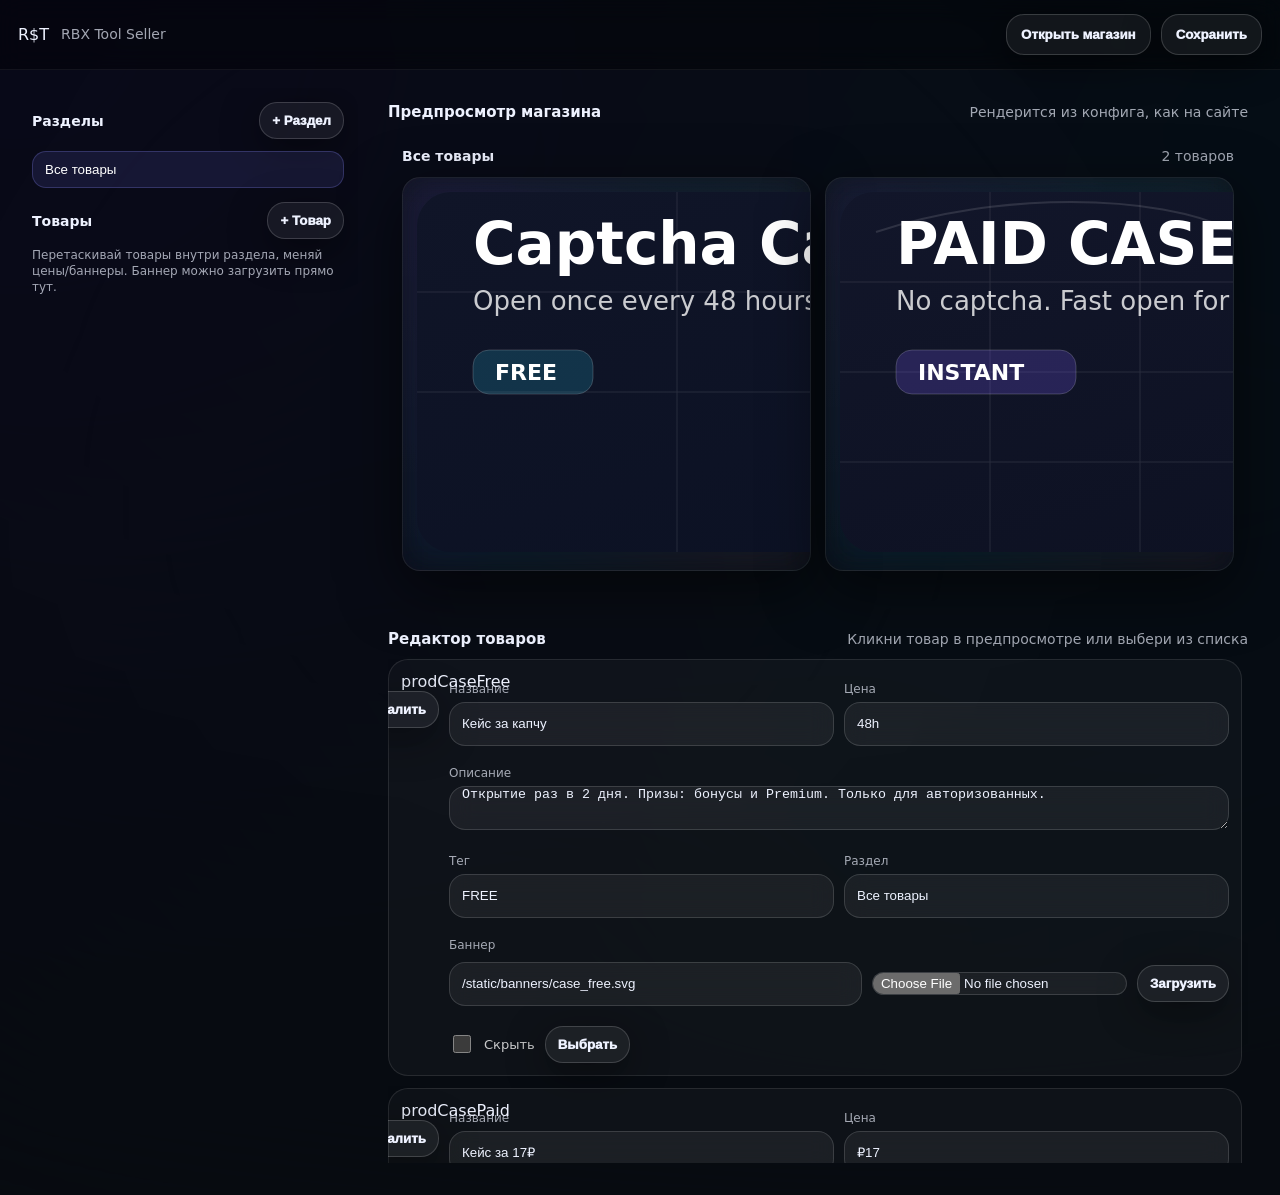
==== templates/shop_builder.html @ c17a2890 "feat: cases UI + paid case + modal + images" ====
<!doctype html>
<html lang="ru">
<head>
  <meta charset="utf-8"/>
  <meta name="viewport" content="width=device-width, initial-scale=1"/>
  <title>RBX Tool Seller — Конструктор магазина</title>
  <link rel="stylesheet" href="/static/styles.css">
</head>
<body class="shopBuilderPage">
  <div class="topBar">
    <div class="brand">
      <div class="logo">R$T</div>
      <div class="muted">RBX Tool Seller</div>
    </div>
    <div class="topActions" style="margin-left:auto; display:flex; gap:10px; align-items:center">
      <button class="btn" id="btnBuilderToShop" type="button">Открыть магазин</button>
      <button class="btn pri" id="btnShopSave" type="button">Сохранить</button>
    </div>
  </div>

  <div class="builderLayout">
    <aside class="builderSide glass">
      <div class="builderSideHead">
        <div class="h">Разделы</div>
        <button class="btn mini" id="btnCatAdd" type="button">+ Раздел</button>
      </div>
      <div id="catList" class="catList"></div>

      <div class="builderSideHead" style="margin-top:14px;">
        <div class="h">Товары</div>
        <button class="btn mini" id="btnShopAdd" type="button">+ Товар</button>
      </div>
      <div class="muted" style="font-size:12px; line-height:1.35; margin-top:8px;">
        Перетаскивай товары внутри раздела, меняй цены/баннеры. Баннер можно загрузить прямо тут.
      </div>
    </aside>

    <main class="builderMain">
      <div class="builderPreview glass">
        <div class="builderPreviewHead">
          <div class="h">Предпросмотр магазина</div>
          <div class="muted">Рендерится из конфига, как на сайте</div>
        </div>
        <div id="shopSections" class="shopSections"></div>
      </div>

      <div class="builderEditor glass">
        <div class="builderPreviewHead">
          <div class="h">Редактор товаров</div>
          <div class="muted">Кликни товар в предпросмотре или выбери из списка</div>
        </div>
        <div id="shopBuilderList" class="shopBuilderList"></div>
      </div>
    </main>
  </div>

  <script src="/static/app.js"></script>
  <script>
    window.__SHOP_BUILDER_PAGE__ = true;
  </script>
</body>
</html>
---- static/styles.css ----
:root{
  --bg0:#02020a;
  --bg1:#030315;
  --bg2:#050726;
  --card1:rgba(10,12,28,.88);
  --card2:rgba(6,7,18,.88);
  --text:#eef0ff;
  --muted:#a8b1c2;
  --line:rgba(255,255,255,.10);
  --acc:#7c5cff;
  --acc2:#22c55e;
  --bad:#ff4d6d;
  --warn:#ffd166;
  --shadow: 0 26px 90px rgba(0,0,0,.65);
  --radius:18px;
  --mono: ui-monospace, SFMono-Regular, Menlo, Monaco, Consolas, "Liberation Mono", "Courier New", monospace;
  --sans: ui-sans-serif, system-ui, -apple-system, "Segoe UI", Roboto, Arial, "Noto Sans", "Helvetica Neue", sans-serif, "Segoe UI Emoji", "Apple Color Emoji", "Noto Color Emoji";
}

/* Theme overrides (pastex-like: deeper black + subtle neon) */
body.theme-night{
  --bg0:#000000;
  --bg1:#05050a;
  --bg2:#080814;
  --card1:rgba(10,10,18,.82);
  --card2:rgba(6,6,12,.82);
  --line:rgba(255,255,255,.08);
  --acc:#7c5cff;
  --acc2:#22d3ee;
  --shadow: 0 26px 110px rgba(0,0,0,.78);
}

body.theme-night{
  /* keep defaults from :root */
}

*{box-sizing:border-box}
html,body{height:100%}
body{
  margin:0;
  font-family:var(--sans);
  color:var(--text);
  background: linear-gradient(180deg,var(--bg0),var(--bg2));
  overflow-x:hidden;
}

#particles{
  position:fixed; inset:0;
  z-index:0;
  pointer-events:none;
  opacity:.9;
  display:block;
  width:100vw;
  height:100vh;
}

.veil{
  position:fixed; inset:0;
  z-index:1;
  pointer-events:none;
  background:
    radial-gradient(1000px 600px at 20% 15%, rgba(124,92,255,.18), transparent 60%),
    radial-gradient(900px 520px at 80% 20%, rgba(34,211,238,.10), transparent 62%),
    radial-gradient(900px 600px at 60% 86%, rgba(16,185,129,.08), transparent 70%),
    linear-gradient(180deg, rgba(0,0,0,.35), rgba(0,0,0,.86));
  filter: blur(10px);
  animation: aurora 10s ease-in-out infinite alternate;
}


/* Theme overrides */
body.theme-night{
  --bg0:#050507;
  --bg1:#050507;
  --bg2:#06060b;
  --card1:rgba(14,14,20,.72);
  --card2:rgba(10,10,16,.72);
  --line:rgba(255,255,255,.12);
  --shadow: 0 18px 60px rgba(0,0,0,.32);
}
body.theme-night{
  /* keep defaults */
}


/* pastex-like veil: darker, less colorful */
body.theme-night .veil{
  /* keep pastex vibe but avoid "затмение" on other tabs */
  opacity:.26;
  filter: blur(5px);
  background:
    radial-gradient(900px 560px at 22% 18%, rgba(124,92,255,.11), transparent 66%),
    radial-gradient(820px 520px at 78% 20%, rgba(34,211,238,.08), transparent 68%),
    radial-gradient(700px 520px at 55% 88%, rgba(124,92,255,.06), transparent 72%),
    linear-gradient(180deg, rgba(0,0,0,.25), rgba(0,0,0,.55));
}

/* =========================
   REDESIGN: pastex-inspired
   ========================= */

/* True black base */
body.theme-night{ background:#000; }

/* Subtle noise + glows (keeps content readable on all tabs) */
body.theme-night::before,
body.theme-night::after{
  content:"";
  position:fixed;
  inset:-40px;
  pointer-events:none;
  z-index:0;
}

/* Glow layer */
body.theme-night::before{
  background:
    radial-gradient(900px 560px at 18% 10%, rgba(124,92,255,.22), transparent 60%),
    radial-gradient(820px 520px at 82% 18%, rgba(34,211,238,.14), transparent 64%),
    radial-gradient(900px 640px at 55% 88%, rgba(124,92,255,.10), transparent 70%),
    radial-gradient(1200px 900px at 50% 50%, rgba(0,0,0,.65), rgba(0,0,0,.92));
  filter: blur(14px);
  opacity:.85;
}

/* Noise + vignette */
body.theme-night::after{
  background:
    radial-gradient(closest-side at 50% 50%, rgba(255,255,255,.06), transparent 72%),
    radial-gradient(900px 700px at 50% 50%, rgba(0,0,0,.0), rgba(0,0,0,.78));
  opacity:.25;
  mix-blend-mode: overlay;
}

/* Veil should NOT darken content too much */
body.theme-night .veil{
  opacity:.14;
  filter: blur(4px);
  background:
    radial-gradient(900px 560px at 22% 18%, rgba(124,92,255,.10), transparent 66%),
    radial-gradient(820px 520px at 78% 20%, rgba(34,211,238,.08), transparent 68%),
    linear-gradient(180deg, rgba(0,0,0,.10), rgba(0,0,0,.38));
}

/* Ensure app content is always above background layers */
.wrap, .top{ position:relative; z-index:3; }

/* Cards: brighter glass, pastex-like rim */
.card{
  background: linear-gradient(180deg, rgba(20,22,34,.55), rgba(10,12,18,.55));
  border: 1px solid rgba(255,255,255,.10);
  box-shadow: 0 14px 55px rgba(0,0,0,.45);
}
body.theme-night .card{
  background: linear-gradient(180deg, rgba(18,18,28,.58), rgba(8,8,12,.56));
  border: 1px solid rgba(255,255,255,.12);
  box-shadow: 0 18px 70px rgba(0,0,0,.55);
}

/* Buttons: closer to pastex */
.btn{
  border: 1px solid rgba(255,255,255,.12);
  background: rgba(18,18,28,.45);
}
.btn.primary{
  background: linear-gradient(90deg, rgba(124,92,255,.95), rgba(34,211,238,.78));
  border-color: rgba(255,255,255,.22);
}
.btn.primary:hover{ filter: brightness(1.07); }
.btn:hover{ filter: brightness(1.05); }

/* Pane background to avoid "eclipse" feel in Shop/Profile */
.pane{
  position:relative;
}
.pane::before{
  content:"";
  position:absolute;
  inset:-10px;
  border-radius: 22px;
  background: linear-gradient(180deg, rgba(0,0,0,.10), rgba(0,0,0,.22));
  pointer-events:none;
}

/* Profile redesign layout */
.profileLayout{
  display:grid;
  grid-template-columns: 360px 1fr;
  gap:14px;
  align-items:start;
}
@media (max-width: 980px){
  .profileLayout{ grid-template-columns: 1fr; }
}

.profileSide .card,
.profileMain .card{ margin-top:12px; }
.profileSide .card:first-child,
.profileMain .card:first-child{ margin-top:0; }

.pHero{
  display:flex;
  align-items:center;
  gap:14px;
}
.pAvatar{
  width:56px;
  height:56px;
  border-radius: 16px;
  display:flex;
  align-items:center;
  justify-content:center;
  background: linear-gradient(180deg, rgba(124,92,255,.22), rgba(34,211,238,.10));
  border:1px solid rgba(255,255,255,.14);
  font-weight:900;
}
.pName{ font-size:18px; font-weight:900; }
.pSub{ color:var(--muted); font-size:12px; }

.quickGrid{
  display:grid;
  grid-template-columns: repeat(2, 1fr);
  gap:10px;
  margin-top:12px;
}
@media (max-width: 520px){
  .quickGrid{ grid-template-columns: 1fr; }
}

.quickStat{
  padding:12px;
  border-radius: 16px;
  border:1px solid rgba(255,255,255,.10);
  background: rgba(0,0,0,.22);
}
.quickStat .k{ color:var(--muted); font-size:12px; }
.quickStat .v{ font-size:20px; font-weight:1000; margin-top:6px; }

.panelTitleRow{ display:flex; align-items:center; gap:10px; }
.panelTitleRow h3{ margin:0; }

@keyframes aurora{
  from{transform: translate3d(-1.6%, -1%, 0) rotate(-.6deg)}
  to{transform: translate3d(1.6%, 1%, 0) rotate(.6deg)}
}

.top{
  position:sticky; top:0;
  z-index:5;
  display:grid;
  grid-template-columns: 1fr auto 1fr;
  align-items:center;
  gap:14px;
  padding:14px 14px;
  background: rgba(2,2,10,.65);
  border-bottom:1px solid var(--line);
  backdrop-filter: blur(18px);
}

body.theme-night .top{
  background: rgba(0,0,0,.62);
}

.brand{display:flex; align-items:center; gap:12px}
.btxt .name{font-weight:1000; letter-spacing:1.2px; font-size:20px}
.btxt .tag{font-size:12px; color:var(--muted)}

.logo{
  position:relative;
  display:flex;
  align-items:flex-end;
  gap:2px;
  user-select:none;
  transform-origin:center;
}
.logo .l{
  font-weight:1000;
  font-size:26px;
  line-height:1;
  letter-spacing:.5px;
  background: linear-gradient(90deg, rgba(124,92,255,1), rgba(34,211,238,1), rgba(16,185,129,1));
  -webkit-background-clip:text;
  background-clip:text;
  color:transparent;
  text-shadow: 0 0 18px rgba(124,92,255,.35);
  display:inline-block;
  transform-origin:center;
}
.logo .lol{
  position:absolute;
  right:-18px; top:-18px;
  font-size:16px;
  opacity:.0;
  transform: translateY(6px) scale(.7) rotate(-18deg);
  filter: drop-shadow(0 0 10px rgba(255,255,255,.25));
  animation: lolPop 2.6s ease-in-out infinite;
}
@keyframes lolPop{
  0%, 70% {opacity:0; transform: translateY(8px) scale(.7) rotate(-18deg)}
  78% {opacity:1; transform: translateY(0) scale(1) rotate(12deg)}
  86% {opacity:1; transform: translateY(1px) scale(.95) rotate(-8deg)}
  100% {opacity:0; transform: translateY(8px) scale(.7) rotate(-18deg)}
}
/* MAX funny: each letter goes crazy */
.logo .l1,.name .l1{animation: boing 1.05s infinite cubic-bezier(.2,.9,.2,1)}
.logo .l2,.name .l2{animation: wobble 1.25s infinite ease-in-out}
.logo .l3,.name .l3{animation: spinny 1.65s infinite ease-in-out}
@keyframes boing{
  0%,100%{transform: translateY(0) rotate(0)}
  45%{transform: translateY(-6px) rotate(-6deg) scale(1.05)}
  60%{transform: translateY(2px) rotate(3deg) scale(.98)}
}
@keyframes wobble{
  0%,100%{transform: rotate(0) skewX(0deg)}
  25%{transform: rotate(8deg) skewX(6deg)}
  50%{transform: rotate(-10deg) skewX(-8deg)}
  75%{transform: rotate(5deg) skewX(4deg)}
}
@keyframes spinny{
  0%{transform: rotate(0) translateY(0)}
  35%{transform: rotate(0) translateY(-4px) scale(1.02)}
  70%{transform: rotate(360deg) translateY(0) scale(1)}
  100%{transform: rotate(360deg)}
}

.nav{display:flex; gap:8px; align-items:center}
.navbtn{
  border:1px solid rgba(255,255,255,.12);
  background: rgba(255,255,255,.045);
  color:var(--text);
  border-radius:16px;
  padding:9px 10px;
  cursor:pointer;
  display:flex;
  align-items:center;
  gap:8px;
  font-weight:950;
  transition:.18s transform,.18s background,.18s border, .18s box-shadow;
  white-space:nowrap;
}
.navbtn b{ font-weight:950; letter-spacing:.2px }
.navIco{ margin-right: 6px; }
.navbtn span{font-size:16px}
.navbtn:hover{transform: translateY(-1px); background: rgba(255,255,255,.07); box-shadow: 0 18px 60px rgba(0,0,0,.35)}
.navbtn.active{
  background: rgba(124,92,255,.16);
  border-color: rgba(124,92,255,.38);
  box-shadow: 0 0 0 1px rgba(124,92,255,.18) inset, 0 22px 70px rgba(124,92,255,.12);
}

.wrap{max-width:1200px; margin:0 auto; padding:16px; position:relative; z-index:3}
.pane{display:none}
.pane.active{display:block}

/* Tab transitions: fade out current, then fade in next (no slide) */
.pane.in{ display:block; animation: fadeIn .18s ease both; }
.pane.out{ display:block; animation: fadeOut .18s ease both; }
@keyframes fadeIn{from{opacity:0}to{opacity:1}}
@keyframes fadeOut{from{opacity:1}to{opacity:0}}

.grid{
  display:grid;
  grid-template-columns: 1fr 1.25fr;
  gap:14px;
}
.grid1{
  display:grid;
  grid-template-columns: 1fr;
  gap:14px;
}

.card{
  background: linear-gradient(180deg, var(--card1), var(--card2));
  border:1px solid rgba(255,255,255,.10);
  border-radius: var(--radius);
  padding:16px;
  box-shadow: var(--shadow);
}
.card h2{margin:0 0 10px 0}
.card h3{margin:10px 0}

.muted{color:var(--muted); font-size:14px; line-height:1.45}
.divider{height:1px; background:rgba(255,255,255,.08); margin:14px 0}

.lbl{display:block; font-size:12px; color:var(--muted); margin:10px 0 6px}
.input{
  width:100%;
  border-radius:16px;
  border:1px solid rgba(255,255,255,.12);
  background: rgba(255,255,255,.03);
  color:var(--text);
  padding:12px 12px;
  outline:none;
  transition:.15s border,.15s background,.15s transform;
}

/* Custom-looking dropdowns (dark) */
select.input{
  appearance:none;
  -webkit-appearance:none;
  background-image:
    linear-gradient(45deg, transparent 50%, rgba(255,255,255,.7) 50%),
    linear-gradient(135deg, rgba(255,255,255,.7) 50%, transparent 50%);
  background-position: calc(100% - 18px) calc(50% - 2px), calc(100% - 12px) calc(50% - 2px);
  background-size: 6px 6px, 6px 6px;
  background-repeat:no-repeat;
  padding-right:34px;
}
select.input option{ background:#0b0d13; color:#e8ecff; }
.input:focus{
  border-color: rgba(34,211,238,.55);
  background: rgba(255,255,255,.05);
  transform: translateY(-1px);
}
.mono{font-family:var(--mono)}

.row{display:flex; gap:12px; align-items:center; margin-top:10px}
.row .input{flex:1}
.status{color:var(--muted); font-size:13px}
.status.ok{color:var(--acc2)}
.status.bad{color:var(--bad)}
.status.warn{color:var(--warn)}

.btn{
  border:1px solid rgba(255,255,255,.12);
  background:rgba(255,255,255,.045);
  color:var(--text);
  border-radius:16px;
  padding:12px 14px;
  cursor:pointer;
  font-weight:950;
  transition:.18s transform,.18s background,.18s border, .18s box-shadow;
  user-select:none;
  white-space:nowrap;
}
.btn:hover{transform: translateY(-1px); background:rgba(255,255,255,.07); box-shadow: 0 18px 60px rgba(0,0,0,.28)}
.btn.primary{
  background: linear-gradient(135deg, rgba(124,92,255,.98), rgba(34,211,238,.22));
  border-color: rgba(124,92,255,.38);
  box-shadow: 0 0 0 1px rgba(124,92,255,.18) inset, 0 24px 80px rgba(124,92,255,.12);
}
.btn.primary:hover{background: linear-gradient(135deg, rgba(124,92,255,1), rgba(34,211,238,.28))}
.btn.mini{padding:10px 12px; border-radius:14px; font-weight:950}
.btn:disabled{opacity:.55; cursor:not-allowed; transform:none; box-shadow:none}

.headrow{display:flex; justify-content:space-between; align-items:center; gap:12px}
.headtools{display:flex; gap:8px; align-items:center; flex-wrap:wrap}

.facts{display:grid; grid-template-columns:1fr; gap:8px}
.fact{
  display:flex;
  justify-content:space-between;
  gap:10px;
  padding:10px 12px;
  border-radius:16px;
  border:1px solid rgba(255,255,255,.08);
  background: rgba(0,0,0,.16);
}
.fact span{color:var(--muted)}
.fact a{color:rgba(34,211,238,1); text-decoration:none; font-weight:950}
.fact a:hover{text-decoration:underline}

.tip{margin-top:10px}
code{
  background: rgba(255,255,255,.06);
  border:1px solid rgba(255,255,255,.08);
  padding:2px 6px;
  border-radius:10px;
  font-family:var(--mono);
  font-size:12px;
}

.rawbox{
  border:1px solid rgba(255,255,255,.08);
  border-radius:16px;
  padding:10px 12px;
  background: rgba(0,0,0,.16);
}
.rawbox summary{cursor:pointer; font-weight:950}

/* Generator: small toggle + variable chips */
.miniToggle{
  display:inline-flex;
  align-items:center;
  gap:8px;
  padding:8px 10px;
  border-radius:14px;
  border:1px solid rgba(255,255,255,.10);
  background: rgba(255,255,255,.03);
  color: rgba(255,255,255,.86);
  font-weight:900;
  font-size:12px;
  user-select:none;
}
.miniToggle input{ width:16px; height:16px; }

.varsRow{
  display:flex;
  flex-wrap:wrap;
  gap:8px;
  margin-top:10px;
}
.varChip{
  display:inline-flex;
  align-items:center;
  gap:8px;
  padding:8px 12px;
  border-radius:999px;
  border:1px solid rgba(255,255,255,.10);
  background: rgba(255,255,255,.03);
  color: rgba(255,255,255,.90);
  font-weight:900;
  font-size:12px;
}
.varChip:hover{ background: rgba(255,255,255,.06); }
.raw{
  margin:10px 0 0 0;
  padding:10px;
  border-radius:14px;
  border:1px solid rgba(255,255,255,.08);
  background: rgba(0,0,0,.22);
  color:#d7dcff;
  overflow:auto;
  max-height: 260px;
  font-family:var(--mono);
  white-space:pre-wrap;
}

/* Mobile */
.bottomnav{
  position:fixed;
  left:12px; right:12px;
  bottom: calc(12px + env(safe-area-inset-bottom, 0px));
  z-index: 20;
  display:none;
  gap:6px;
  padding:8px;
  border-radius:22px;
  background: rgba(6,6,14,.74);
  border:1px solid rgba(255,255,255,.14);
  backdrop-filter: blur(20px);
  box-shadow: 0 26px 110px rgba(0,0,0,.70);
}
.bottomnav::before{
  content:"";
  position:absolute;
  inset:0;
  border-radius:22px;
  pointer-events:none;
  background: linear-gradient(180deg, rgba(255,255,255,.10), rgba(255,255,255,0) 40%, rgba(0,0,0,.20));
  opacity:.55;
}
.btab{
  position:relative;
  flex:1;
  border:none;
  background: transparent;
  color: rgba(255,255,255,.68);
  border-radius:18px;
  padding:10px 6px;
  display:flex;
  flex-direction:column;
  align-items:center;
  justify-content:center;
  gap:6px;
  font-weight: 900;
  cursor:pointer;
  transition: .18s background, .18s color, .18s transform, .18s box-shadow;
  -webkit-tap-highlight-color: transparent;
}
.btab span{font-size:20px; line-height:1}
.btab small{font-size:10.5px; letter-spacing:.35px; opacity:.88}
.btab.active{
  color: rgba(255,255,255,.96);
  background: linear-gradient(135deg, rgba(124,92,255,.22), rgba(34,211,238,.14));
  box-shadow: inset 0 0 0 1px rgba(255,255,255,.12), 0 10px 30px rgba(0,0,0,.35);
}
.btab:active{ transform: scale(.98); }


@media (max-width: 980px){
  .wrap{padding:14px 14px 90px 14px}
  .grid{grid-template-columns:1fr}
  .top{display:none}
  .nav{display:none}
  .bottomnav{display:flex}
  .row{flex-direction:column; align-items:stretch}
  .btn{width:100%}
  .headtools{width:100%}
  .headtools .btn{flex:1}
}
@media (max-width: 380px){
  .logo .l{font-size:24px}
}


.topspacer{height:1px}

.logo{
  position:relative;
  display:flex;
  align-items:center;
  user-select:none;
}
.logoWord{
  font-weight:1000;
  font-size:26px;
  letter-spacing:1.6px;
  color: rgba(255,255,255,.95);
  text-shadow:
    0 0 10px rgba(124,92,255,.26),
    0 0 22px rgba(34,211,238,.14),
    0 0 34px rgba(16,185,129,.08);
}

.btxt .name{display:none}

.emoji{
  position:absolute;
  left:50%;
  top:50%;
  transform: translate(-50%,-50%);
  font-size:16px;
  will-change: transform, opacity;
  filter: drop-shadow(0 0 12px rgba(255,255,255,.28));
  animation: burst 860ms ease-out forwards;
}
@keyframes burst{
  0%{opacity:0; transform: translate(-50%,-50%) scale(.7) rotate(0deg)}
  12%{opacity:1}
  100%{opacity:0; transform: translate(calc(-50% + var(--dx)), calc(-50% + var(--dy))) scale(1.05) rotate(var(--rot))}
}

.pbar{
  width:100%;
  height:10px;
  margin-top:10px;
  border-radius:999px;
  overflow:hidden;
  border:1px solid rgba(255,255,255,.10);
  background: rgba(255,255,255,.03);
  opacity:0;
  transform: translateY(-2px);
  transition:.2s opacity, .2s transform;
}
.pbar.active{opacity:1; transform: translateY(0)}
.pfill{
  height:100%;
  width:0%;
  border-radius:999px;
  background: linear-gradient(90deg, rgba(124,92,255,1), rgba(34,211,238,1), rgba(16,185,129,1));
  box-shadow: 0 0 16px rgba(124,92,255,.22);
  transition: width .22s ease;
}

.toasts{
  position:fixed;
  z-index: 9999;
  right:14px;
  top:72px;
  /* Must stay above modals on mobile (case modal + captcha toast bug) */
  z-index:9999;
  display:flex;
  flex-direction:column;
  gap:10px;
  max-width: min(360px, calc(100vw - 28px));
  pointer-events:none;
}
.toast{
  pointer-events:auto;
  position:relative;
  padding:12px 14px;
  border-radius:18px;
  border:1px solid rgba(255,255,255,.10);
  background: rgba(9,10,24,.78);
  backdrop-filter: blur(18px);
  box-shadow: 0 26px 80px rgba(0,0,0,.55);
  opacity:0;
  transform: translateY(-10px) scale(.98);
  transition: opacity .22s ease, transform .22s ease, border-color .22s ease;
  overflow:hidden;
}
.toast .x{ pointer-events:auto; }

/* Checkbox row (profile settings) */
.check{ display:flex; gap:10px; align-items:center; user-select:none; }
.check input{ width:18px; height:18px; accent-color: rgba(124,92,255,1); }
.check span{ font-size:13px; color: rgba(255,255,255,.78); }

/* Balance display */
.balWrap{ display:flex; flex-direction:column; align-items:flex-end; line-height:1.05; }
.balNum{ font-size:26px; font-weight:950; letter-spacing:.2px; }
.balHint{ font-size:11px; color: rgba(255,255,255,.60); margin-top:2px; }
.toast::before{
  content:"";
  position:absolute;
  inset:0;
  opacity:.14;
  background: radial-gradient(circle at 30% 10%, rgba(124,92,255,.70), transparent 55%),
              radial-gradient(circle at 90% 90%, rgba(34,211,238,.55), transparent 58%);
  pointer-events:none;
}
.toast::after{
  content:"";
  position:absolute;
  left:0; top:0; bottom:0;
  width:3px;
  background: rgba(255,255,255,.18);
  opacity:.85;
}
.toast.ok::after{ background: rgba(16,185,129,.85) }
.toast.bad::after{ background: rgba(255,77,109,.85) }
.toast.warn::after{ background: rgba(255,209,102,.85) }

.toast.show{opacity:1; transform: translateY(0) scale(1)}
.toast.hide{opacity:0; transform: translateY(-6px) scale(.99)}

.toast .tTop{
  position:relative;
  z-index:1;
  display:flex;
  gap:10px;
  align-items:flex-start;
}
.toast .tIcon{
  width:28px; height:28px;
  border-radius:10px;
  display:flex;
  align-items:center;
  justify-content:center;
  background: rgba(255,255,255,.06);
  border: 1px solid rgba(255,255,255,.10);
  box-shadow: 0 10px 28px rgba(0,0,0,.35);
  font-size: 16px;
  flex: 0 0 auto;
}
.toast .t1{font-weight:1000}
.toast .t2{color:var(--muted); font-size:13px; margin-top:2px; line-height:1.25}

.toast.ok{ border-color: rgba(34,211,238,.22); }
.toast.bad{ border-color: rgba(244,63,94,.22); }
.toast.warn{ border-color: rgba(245,158,11,.22); }

.chatlog{
  height: 320px;
  overflow:auto;
  border-radius:16px;
  border:1px solid rgba(255,255,255,.08);
  background: rgba(0,0,0,.18);
  padding:12px;
  display:flex;
  flex-direction:column;
  gap:10px;
}
.msg{
  max-width: 92%;
  padding:10px 12px;
  border-radius:16px;
  border:1px solid rgba(255,255,255,.08);
  background: rgba(255,255,255,.04);
}
.msg.me{margin-left:auto; border-color: rgba(34,211,238,.18); background: rgba(34,211,238,.06)}
.msg .who{font-size:12px; color:var(--muted); margin-bottom:4px}
.msg .txt{white-space:pre-wrap; line-height:1.35}

.chatrow{display:flex; gap:10px; align-items:center; margin-top:10px}
.chatrow .input{flex:1}

/* Switch */
.switch{position:relative; display:inline-block; width:46px; height:26px}
.switch input{display:none}
.slider{
  position:absolute; cursor:pointer;
  inset:0;
  background: rgba(255,255,255,.10);
  border:1px solid rgba(255,255,255,.12);
  border-radius:999px;
  transition:.2s background,.2s border;
}
.slider:before{
  content:"";
  position:absolute;
  height:20px; width:20px;
  left:3px; top:2px;
  background: rgba(255,255,255,.85);
  border-radius:999px;
  transition:.2s transform;
}
.switch input:checked + .slider{
  background: rgba(124,92,255,.18);
  border-color: rgba(124,92,255,.30);
}
.switch input:checked + .slider:before{transform: translateX(20px)}


/* Auth */
#authBox .row{align-items:flex-end}



/* Auth tabs */
.authTabs{
  display:flex;
  gap:10px;
  flex-wrap:wrap;
  margin: 6px 0 14px;
}
.pill{
  padding:10px 14px;
  border-radius:999px;
  border:1px solid rgba(255,255,255,.10);
  background: rgba(10,12,28,.55);
  color: rgba(255,255,255,.88);
  cursor:pointer;
  transition: transform .18s ease, box-shadow .18s ease, background .18s ease, border-color .18s ease;
}
.pill:hover{transform: translateY(-1px); box-shadow: 0 10px 30px rgba(0,0,0,.35)}
.pill.active{
  background: linear-gradient(90deg, rgba(124,92,255,.30), rgba(34,211,238,.18), rgba(16,185,129,.14));
  border-color: rgba(124,92,255,.35);
  box-shadow: 0 0 0 1px rgba(34,211,238,.12), 0 18px 50px rgba(0,0,0,.45);
}

/* Toast v2 (queued) */
.toasts{
  left: 50%;
  right: auto;
  top: 86px;
  transform: translateX(-50%);
  display:flex;
  flex-direction:column;
  gap:10px;
  pointer-events:none;
}
.toast{
  pointer-events:auto;
  position:relative;
  min-width: 280px;
  max-width: 560px;
  padding: 12px 14px;
  border-radius: 16px;
  border: 1px solid rgba(255,255,255,.10);
  background: rgba(10,12,28,.64);
  backdrop-filter: blur(18px);
  box-shadow:
    0 18px 60px rgba(0,0,0,.55),
    0 0 0 1px rgba(34,211,238,.08) inset;
  overflow:hidden;
  animation: toastIn .28s ease both;
}
.toast::before{
  content:"";
  position:absolute;
  inset:0;
  background: radial-gradient(800px 140px at 20% 0%, rgba(124,92,255,.22), transparent 55%),
              radial-gradient(700px 160px at 80% 0%, rgba(34,211,238,.16), transparent 58%),
              radial-gradient(700px 160px at 40% 120%, rgba(16,185,129,.12), transparent 60%);
  opacity:.95;
  pointer-events:none;
}
.toast > *{position:relative}
.toast .tTitle{font-weight:900; letter-spacing:.2px}
.toast .tMsg{opacity:.92; margin-top:4px; line-height:1.35}
@keyframes toastIn{
  from{opacity:0; transform: translateY(-10px) scale(.98)}
  to{opacity:1; transform: translateY(0) scale(1)}
}
.toast.out{animation: toastOut .22s ease both}
@keyframes toastOut{
  from{opacity:1; transform: translateY(0) scale(1)}
  to{opacity:0; transform: translateY(-8px) scale(.98)}
}


.name span{display:inline-block}


/* Toast progress */
.toast{position:relative}
.toast .tprog{height:3px; width:100%; background:rgba(255,255,255,.14); border-radius:999px; overflow:hidden; margin-top:10px}
.toast .tprog span{display:block; height:100%; width:0%; background:rgba(255,255,255,.92); transition:width 2.2s linear}


/* ===== UI polish v5.3 ===== */

/* Scrollbars (global) */
:root{
  --sb-thumb: rgba(124,92,255,.30);
  --sb-thumb2: rgba(34,211,238,.26);
  --sb-thumb-hover: rgba(124,92,255,.48);
}
*{ scrollbar-width: thin; scrollbar-color: var(--sb-thumb) transparent; }
::-webkit-scrollbar{ width:10px; height:10px; }
::-webkit-scrollbar-track{ background: transparent; }
::-webkit-scrollbar-thumb{
  border-radius: 999px;
  background: linear-gradient(180deg, var(--sb-thumb), var(--sb-thumb2));
  border: 2px solid rgba(0,0,0,.35);
}
::-webkit-scrollbar-thumb:hover{
  background: linear-gradient(180deg, var(--sb-thumb-hover), rgba(34,211,238,.38));
}

/* Toasts */
.toasts{ right:14px; top:76px; gap:12px; }
.toast{
  pointer-events:auto;
  padding: 12px 14px;
  border-radius: 18px;
  border: 1px solid rgba(255,255,255,.12);
  background: rgba(8,10,20,.82);
  box-shadow:
    0 18px 70px rgba(0,0,0,.55),
    0 0 0 1px rgba(124,92,255,.06) inset;
  backdrop-filter: blur(18px);
  display:flex;
  gap:10px;
  align-items:flex-start;
  animation: toastIn .24s ease;
}
.toast .x{ pointer-events:auto; }
.toast .ico{
  width:30px; height:30px;
  border-radius: 12px;
  display:flex; align-items:center; justify-content:center;
  background: rgba(255,255,255,.06);
  border: 1px solid rgba(255,255,255,.10);
  box-shadow: 0 0 18px rgba(124,92,255,.12);
  flex: 0 0 auto;
}
.toast .twrap{display:flex; flex-direction:column; gap:2px}
.toast .t1{font-weight:1000; letter-spacing:.2px}
.toast .t2{color:var(--muted); font-size:13px; line-height:1.25}
.toast.ok{ border-color: rgba(34,211,238,.22); }
.toast.ok .ico{ box-shadow: 0 0 18px rgba(16,185,129,.20); }
.toast.warn{ border-color: rgba(245,158,11,.22); }
.toast.warn .ico{ box-shadow: 0 0 18px rgba(251,191,36,.18); }
.toast.bad{ border-color: rgba(244,63,94,.22); }
.toast.bad .ico{ box-shadow: 0 0 18px rgba(251,113,133,.18); }

/* Logo dancing letters */
.logo{ position:relative; display:flex; gap:1px; align-items:center; user-select:none; }
.logoChar{
  display:inline-block;
  font-weight: 1000;
  font-size: 28px;
  letter-spacing: .8px;
  color: rgba(255,255,255,.95);
  text-shadow:
    0 0 10px rgba(124,92,255,.28),
    0 0 22px rgba(34,211,238,.14),
    0 0 34px rgba(16,185,129,.08);
}
.logoChar.c1{ animation: logoHop 1.25s ease-in-out infinite; }
.logoChar.c2{ animation: logoSway 1.65s ease-in-out infinite; }
.logoChar.c3{ animation: logoSpin 2.4s ease-in-out infinite; transform-origin: 50% 75%; }
@keyframes logoHop{
  0%,100%{ transform: translateY(0) rotate(-2deg) }
  35%{ transform: translateY(-4px) rotate(2deg) }
  60%{ transform: translateY(1px) rotate(-1deg) }
}
@keyframes logoSway{
  0%,100%{ transform: translateY(0) rotate(0deg) }
  25%{ transform: translateY(-2px) rotate(6deg) }
  55%{ transform: translateY(1px) rotate(-6deg) }
}
@keyframes logoSpin{
  0%,100%{ transform: rotate(0deg) translateY(0) }
  45%{ transform: rotate(10deg) translateY(-2px) }
  70%{ transform: rotate(-8deg) translateY(1px) }
}

/* Single star (only above logo) */
.logoStar{
  position:absolute;
  left:50%;
  top:0;
  transform: translate(-50%, -6px);
  font-size: 16px;
  filter: drop-shadow(0 0 14px rgba(255,255,255,.22));
  will-change: transform, opacity;
  animation: starUp 1200ms ease-out forwards;
}
@keyframes starUp{
  0%{ opacity:0; transform: translate(-50%,-6px) scale(.85) }
  12%{ opacity:1 }
  100%{ opacity:0; transform: translate(calc(-50% + var(--dx)), calc(-6px + var(--dy))) scale(1.05) }
}

/* Custom dropdown */
.native-hidden{
  position:absolute !important;
  left:-9999px !important;
  width:1px !important; height:1px !important;
  opacity:0 !important;
}
.cselect{ position:relative; width:100%; }
.cselect-btn{
  width:100%;
  display:flex;
  align-items:center;
  justify-content:space-between;
  gap:10px;
  padding: 10px 12px;
  border-radius: 14px;
  border: 1px solid rgba(255,255,255,.12);
  background: rgba(255,255,255,.04);
  color: rgba(255,255,255,.92);
  transition: .15s transform, .15s border, .15s background;
}
.cselect-btn:hover{
  background: rgba(255,255,255,.06);
  border-color: rgba(124,92,255,.24);
}
.cselect-btn:active{ transform: translateY(1px); }
.cselect-arrow{ opacity:.8; }
.cselect-list{
  position:absolute;
  z-index:25;
  left:0; right:0;
  margin-top:8px;
  border-radius: 16px;
  border: 1px solid rgba(255,255,255,.12);
  background: rgba(6,8,18,.88);
  backdrop-filter: blur(18px);
  box-shadow: 0 22px 70px rgba(0,0,0,.55);
  overflow:hidden;
  max-height: 280px;
  display:none;
}
.cselect.open .cselect-list{ display:block; }
.cselect-opt{
  padding: 10px 12px;
  cursor:pointer;
  color: rgba(255,255,255,.90);
  background: transparent;
  border-bottom: 1px solid rgba(255,255,255,.06);
  white-space: nowrap;
  overflow:hidden;
  text-overflow: ellipsis;
}
.cselect-opt:last-child{ border-bottom:none; }
.cselect-opt:hover{ background: rgba(124,92,255,.12); }
.cselect-opt.sel{ background: rgba(34,211,238,.10); }

/* Mobile fixes (AI + Profile) */
@media (max-width: 720px){
  #tab-profile .row{ flex-direction:column; align-items:stretch; }
  #tab-profile .row > div{ width:100% !important; }
  #tab-profile .btn{ width:100%; }
  #tab-ai .row{ flex-direction:column; align-items:stretch; }
  #tab-ai .btn{ width:100%; }
  .toasts{ right:12px; top:12px; }
}


/* Toast close */
.toast{ position:relative; }
.toast .x{
  position:absolute; right:10px; top:8px;
  width:28px; height:28px; border-radius:10px;
  border:1px solid rgba(255,255,255,.12);
  background:rgba(0,0,0,.22);
  color:rgba(255,255,255,.92);
  cursor:pointer;
  display:flex; align-items:center; justify-content:center;
  transition: transform .12s ease, background .12s ease, border-color .12s ease;
}
.toast .x:hover{ transform: scale(1.04); background:rgba(255,255,255,.05); border-color:rgba(255,255,255,.18); }
.toast .x:active{ transform: scale(.98); }


/* ===== Hotfix v5.3.12: Toast visibility + close button ===== */
.toasts{ pointer-events:none; }
.toast{ pointer-events:auto; }
.toast .x{ pointer-events:auto; }

.badge{
  padding: 6px 10px;
  border-radius: 999px;
  border: 1px solid rgba(255,255,255,.12);
  background: rgba(255,255,255,.06);
  color: rgba(255,255,255,.92);
  font-weight: 900;
  font-size: 12px;
  letter-spacing: .25px;
}

/* -------------------------
   Payments modal (scoped)
   (Do NOT affect case/prizes modals)
-------------------------- */
#payModal.modal{
  position: fixed;
  inset: 0;
  z-index: 999;
  display: none;
  align-items: center;
  justify-content: center;
  padding: 16px;
  opacity: 0;
  transition: opacity .18s ease;
}
#payModal.modal.open{display:flex;}
#payModal.modal.vis{opacity:1;}

#payModal .modal-back{
  position: absolute;
  inset: 0;
  background: rgba(0,0,0,.55);
  backdrop-filter: blur(8px);
}
#payModal .modal-card{
  transform: translateY(10px) scale(.98);
  transition: transform .18s ease;

  position: relative;
  width: min(560px, 100%);
  border-radius: 26px;
  border: 1px solid rgba(255,255,255,.12);
  background: rgba(14,14,18,.94);
  box-shadow: 0 18px 60px rgba(0,0,0,.55);
  padding: 14px;
}
.iconbtn{
  width: 40px;
  height: 40px;
  border-radius: 14px;
  border: 1px solid rgba(255,255,255,.12);
  background: rgba(255,255,255,.06);
  color: rgba(255,255,255,.92);
  font-size: 22px;
  cursor: pointer;
  display:flex;
  align-items:center;
  justify-content:center;
}
.iconbtn:hover{ background: rgba(255,255,255,.09); }
.iconbtn:active{ transform: scale(.98); }

.seg{
  display:flex;
  gap: 8px;
  margin-top: 10px;
  padding: 6px;
  border-radius: 18px;
  border: 1px solid rgba(255,255,255,.10);
  background: rgba(255,255,255,.04);
}
.segbtn{
  flex: 1;
  border: none;
  background: transparent;
  color: rgba(255,255,255,.78);
  padding: 10px 12px;
  border-radius: 14px;
  cursor: pointer;
  font-weight: 900;
}
.segbtn.active{
  background: rgba(124,92,255,.22);
  color: rgba(255,255,255,.95);
  box-shadow: 0 8px 30px rgba(124,92,255,.18);
}

.packGrid{
  display:grid;
  grid-template-columns: repeat(2, minmax(0,1fr));
  gap: 10px;
}
.packBtn{
  text-align:left;
  border-radius: 20px;
  border: 1px solid rgba(255,255,255,.12);
  background: rgba(255,255,255,.04);
  color: rgba(255,255,255,.92);
  padding: 12px 12px;
  cursor:pointer;
  transition: transform .12s ease, background .12s ease, border-color .12s ease;
}
.packBtn:hover{ transform: translateY(-1px); background: rgba(255,255,255,.06); }
.packBtn:active{ transform: translateY(0); }
.packBtn.sel{
  border-color: rgba(34,211,238,.35);
  background: rgba(34,211,238,.10);
}
.packBtn .p1{ font-weight: 1000; letter-spacing: .2px; }
.packBtn .p2{ margin-top: 4px; opacity: .78; font-size: 12px; }

@media (max-width: 720px){
  .modal{ padding: 12px; }
  .modal-card{ border-radius: 24px; }
}


/* ====== v5.4 UI refresh (black+purple minimal neon) ====== */
.topright{display:flex; justify-content:flex-end; align-items:center}
.topBalance{display:flex; gap:10px; align-items:center}
.topBalance .btn{padding:10px 14px}

.gridHome{display:grid; grid-template-columns: 1.25fr .75fr; gap:16px}
@media (max-width: 980px){ .gridHome{grid-template-columns:1fr} }

.hero h1{margin:0 0 8px 0; font-size:34px; letter-spacing:.4px}
.heroTop{display:flex; gap:14px; align-items:flex-start; justify-content:space-between}
.heroBadges{display:flex; gap:8px; flex-wrap:wrap; justify-content:flex-end}
.heroGrid{display:grid; grid-template-columns: repeat(2, minmax(0,1fr)); gap:10px; margin-top:14px}
@media (max-width: 720px){ .heroGrid{grid-template-columns:1fr} }
.heroItem{display:flex; gap:10px; align-items:flex-start; padding:12px; border:1px solid var(--line); border-radius:14px; background: linear-gradient(180deg, rgba(255,255,255,.04), rgba(255,255,255,.02));}
.heroItem .hIco{font-size:20px; filter: drop-shadow(0 10px 18px rgba(124,92,255,.25));}
.heroItem .hT{font-weight:800}
.heroCtas{display:flex; gap:10px; flex-wrap:wrap; margin-top:14px}

.toolTiles{display:grid; grid-template-columns: repeat(4, minmax(0,1fr)); gap:10px; margin-top:14px}
@media (max-width: 980px){ .toolTiles{grid-template-columns: repeat(2, minmax(0,1fr));} }
.tile{
  text-align:left;
  border:1px solid var(--line);
  border-radius:16px;
  padding:14px;
  background: linear-gradient(180deg, rgba(255,255,255,.04), rgba(255,255,255,.02));
  color:var(--text);
  cursor:pointer;
  transition: transform .18s ease, box-shadow .18s ease, border-color .18s ease;
}
.tile .tIco{font-size:20px}
.tile .tName{font-weight:900; margin-top:8px}
.tile .tSub{font-size:12px; margin-top:2px}
.tile.active{border-color: rgba(124,92,255,.55); box-shadow: 0 18px 50px rgba(124,92,255,.14);}
.tile.ghost{opacity:.55; cursor:not-allowed}
.tile:hover{transform: translateY(-2px)}

.gridShop{display:grid; grid-template-columns: 1fr; gap:16px}
.shopCtas{display:flex; gap:10px; flex-wrap:wrap; margin-top:10px}
.productGrid{display:grid; grid-template-columns: repeat(3, minmax(0,1fr)); gap:10px; margin-top:10px}
@media (max-width: 980px){ .productGrid{grid-template-columns:1fr} }
.productCard{
  position:relative;
  display:flex; gap:14px; align-items:center;
  border:1px solid rgba(255,255,255,.08);
  border-radius:18px;
  padding:14px;
  background: linear-gradient(180deg, rgba(255,255,255,.04), rgba(255,255,255,.015));
  box-shadow: 0 18px 60px rgba(0,0,0,.55);
  overflow:hidden;
}
.productCard::before{
  content:"";
  position:absolute; inset:-1px;
  border-radius:20px;
  background: radial-gradient(600px 220px at 10% 10%, rgba(124,92,255,.28), transparent 60%),
              radial-gradient(520px 240px at 90% 0%, rgba(34,211,238,.20), transparent 55%);
  opacity:.55;
  pointer-events:none;
}
.productCard > *{ position:relative; z-index:1; }

.productCard .pIcon{font-size:22px; width:38px; height:38px; display:grid; place-items:center;
  border-radius:12px; border:1px solid rgba(124,92,255,.35);
  background: radial-gradient(60% 60% at 30% 20%, rgba(124,92,255,.25), rgba(0,0,0,0));
}
.productCard .pName{font-weight:900}
.productCard.ghost{opacity:.55}

.caseViewport{
  position:relative;
  overflow:hidden;
  border-radius:18px;
  border:1px solid rgba(255,255,255,.12);
  background: linear-gradient(180deg, rgba(255,255,255,.04), rgba(0,0,0,.22));
  height:170px;
}
.caseMarker{
  position:absolute;
  left:50%;
  top:0;
  width:4px;
  height:100%;
  transform: translateX(-50%);
  background: linear-gradient(180deg, transparent, rgba(255,255,255,.95), rgba(124,92,255,.95), transparent);
  box-shadow: 0 0 26px rgba(124,92,255,.75);
  z-index:2;
}
.caseMarker::before,
.caseMarker::after{
  content:"";
  position:absolute;
  left:50%;
  transform: translateX(-50%);
  width:0; height:0;
  border-left:9px solid transparent;
  border-right:9px solid transparent;
  filter: drop-shadow(0 0 10px rgba(124,92,255,.7));
}
.caseMarker::before{ top:8px; border-bottom:12px solid rgba(124,92,255,.95); }
.caseMarker::after{ bottom:8px; border-top:12px solid rgba(124,92,255,.95); }
.caseReel{
  position:absolute;
  left:0; top:0;
  height:100%;
  display:flex;
  gap:12px;
  align-items:center;
  padding:14px;
  will-change: transform;
  transform: translateX(0);
}
.casePrize{
  width:170px;
  min-width:170px;
  height:170px;
  border-radius:18px;
  border:1px solid rgba(255,255,255,.12);
  background:
    radial-gradient(120% 120% at 30% 20%, rgba(124,92,255,.16), rgba(0,0,0,0) 55%),
    linear-gradient(180deg, rgba(255,255,255,.06), rgba(255,255,255,.02));
  display:flex;
  align-items:center;
  justify-content:center;
  font-weight:900;
  letter-spacing:.2px;
  position:relative;
  overflow:hidden;
  flex:0 0 auto;
}
.casePrize.prem{border-color: rgba(124,92,255,.45)}
.casePrize.small{min-width:140px}

.prizeList{display:grid; gap:8px; max-height:60vh; overflow:auto; padding-right:4px}
.prizeRow{
  display:flex; gap:10px; align-items:center;
  padding:10px;
  border:1px solid var(--line);
  border-radius:14px;
  background: linear-gradient(180deg, rgba(255,255,255,.04), rgba(255,255,255,.02));
}
.prizeRow .prIco{width:34px; height:34px; border-radius:12px; display:grid; place-items:center;
  border:1px solid rgba(124,92,255,.35);
  background: radial-gradient(60% 60% at 30% 20%, rgba(124,92,255,.22), rgba(0,0,0,0));
}
.prizeRow .prT{font-weight:900}
.prizeRow .prW{margin-left:auto; font-size:12px; color:var(--muted)}

/* Mobile: prize list should be scrollable and not absurdly tall */
@media (max-width: 520px){
  .prizeList{max-height:48vh}
  .prizeRow{padding:10px}
  .prizeRow .prIco{width:40px; height:40px; border-radius:14px}
  .prizeRow .prT{font-size:13px}
  .prizeRow .prW{font-size:11px}
}

/* While case is spinning: prevent closing */
.modal.locked .iconbtn{pointer-events:none; opacity:.5}
.modal.locked .modal-back{pointer-events:none}

/* Tilt / 3D hover  */
.tilt{
  position: relative;
  transform-style: preserve-3d;
  perspective: 620px;
  will-change: transform;
  transition: transform 280ms ease;
  transform: translateY(0px) rotateX(var(--rx,0deg)) rotateY(var(--ry,0deg));
}

.tilt::after{
  content:"";
  position:absolute;
  inset:0;
  border-radius:inherit;
  pointer-events:none;
  background: radial-gradient(320px 320px at var(--mx,50%) var(--my,20%), rgba(124,92,255,.14), transparent 62%);
  opacity:0;
  transition: opacity .18s ease;
}

.ico[data-ico="bell"]{
  -webkit-mask-image: url("data:image/svg+xml;utf8,<svg xmlns='http://www.w3.org/2000/svg' viewBox='0 0 24 24'><path fill='black' d='M12 22a2.5 2.5 0 0 0 2.45-2h-4.9A2.5 2.5 0 0 0 12 22zm8-6V11a8 8 0 0 0-6-7.75V2a2 2 0 1 0-4 0v1.25A8 8 0 0 0 4 11v5l-2 2v1h22v-1l-2-2z'/></svg>");
          mask-image: url("data:image/svg+xml;utf8,<svg xmlns='http://www.w3.org/2000/svg' viewBox='0 0 24 24'><path fill='black' d='M12 22a2.5 2.5 0 0 0 2.45-2h-4.9A2.5 2.5 0 0 0 12 22zm8-6V11a8 8 0 0 0-6-7.75V2a2 2 0 1 0-4 0v1.25A8 8 0 0 0 4 11v5l-2 2v1h22v-1l-2-2z'/></svg>");
}
.ico[data-ico="shield"]{
  -webkit-mask-image: url("data:image/svg+xml;utf8,<svg xmlns='http://www.w3.org/2000/svg' viewBox='0 0 24 24'><path fill='black' d='M12 2l8 4v7c0 5-3.4 9.4-8 11-4.6-1.6-8-6-8-11V6l8-4zm0 3.1L6 7.1V13c0 3.8 2.3 7.2 6 8.7 3.7-1.5 6-4.9 6-8.7V7.1l-6-2z'/></svg>");
          mask-image: url("data:image/svg+xml;utf8,<svg xmlns='http://www.w3.org/2000/svg' viewBox='0 0 24 24'><path fill='black' d='M12 2l8 4v7c0 5-3.4 9.4-8 11-4.6-1.6-8-6-8-11V6l8-4zm0 3.1L6 7.1V13c0 3.8 2.3 7.2 6 8.7 3.7-1.5 6-4.9 6-8.7V7.1l-6-2z'/></svg>");
}

.tilt:hover::after{opacity:1}
.tilt:hover{
  transform: translateY(-2px) rotateX(var(--rx,0deg)) rotateY(var(--ry,0deg));
}


.navbtn.tilt{position:relative}
.btn.tilt{position:relative}
.tile.tilt{position:relative}
.productCard.tilt{position:relative}

.productCard.tilt::after{
  background: radial-gradient(220px 220px at var(--mx,50%) var(--my,20%), rgba(124,92,255,.12), transparent 62%);
}
.productCard.tilt:hover{ transform: translateY(-1px) rotateX(var(--rx,0deg)) rotateY(var(--ry,0deg)); }
.hero.tilt{position:relative}
.packBtn.tilt{position:relative}

/* Make panes behave inside tools section */
.toolPane .grid, .toolPane .grid1 { margin-top: 16px; }

/* Mobile nav spacing */



/* =========================
   
   ========================= */
:root{
  --bg0:#050611;
  --bg1:#070818;
  --bg2:#0a0c22;
  --a1:#6b76ff;
  --a2:#39c5ff;
  --stroke: rgba(155, 172, 255, .18);
  --stroke2: rgba(155, 172, 255, .28);
  --glass: rgba(10, 12, 20, .58);
  --glass2: rgba(10, 12, 20, .42);
  --shadow: 0 18px 60px rgba(0,0,0,.55);
  --shadow2: 0 14px 44px rgba(0,0,0,.46);
}

.card{
  background: linear-gradient(180deg, rgba(255,255,255,.035), rgba(255,255,255,.01)) , var(--glass);
  border: 1px solid var(--stroke);
  box-shadow: var(--shadow2);
}

.badge.cold{
  background: rgba(107,118,255,.14);
  border: 1px solid rgba(107,118,255,.28);
  color: rgba(220,230,255,.95);
}

.toolsLanding{padding-top:8px}
.gridTools{display:grid; gap:14px}
.toolsIntro p{margin-top:8px}

.toolsTopbar{
  display:flex;
  align-items:center;
  gap:12px;
  margin: 10px 0 14px;
  padding: 10px 12px;
  border: 1px solid var(--stroke);
  border-radius: 16px;
  background: linear-gradient(180deg, rgba(255,255,255,.03), rgba(255,255,255,.01)), rgba(9,10,18,.55);
  backdrop-filter: blur(10px);
  box-shadow: 0 10px 36px rgba(0,0,0,.45);
  position: sticky;
  top: 72px;
  z-index: 10;
}

.toolsTB{min-width:0}
.toolsT{font-weight:800; letter-spacing:.2px}
.toolsS{font-size:12px}

.toolGrid{
  display:grid;
  grid-template-columns: repeat(3, minmax(0, 1fr));
  gap: 12px;
}

@media (max-width: 960px){
  .toolGrid{grid-template-columns: repeat(2, minmax(0, 1fr));}
}
@media (max-width: 560px){
  .toolGrid{grid-template-columns: 1fr;}
  .toolsTopbar{top: 64px;}
}

.toolCard{
  text-align:left;
  border-radius: 18px;
  padding: 14px 14px 12px;
  border: 1px solid rgba(155, 172, 255, .16);
  background:
    radial-gradient(900px 380px at 20% 0%, rgba(107,118,255,.16), transparent 62%),
    radial-gradient(800px 360px at 90% 10%, rgba(57,197,255,.14), transparent 60%),
    linear-gradient(180deg, rgba(255,255,255,.04), rgba(255,255,255,.01));
  box-shadow: 0 14px 44px rgba(0,0,0,.55);
  transition: transform .18s ease, border-color .18s ease, filter .18s ease;
  position:relative;
  overflow:hidden;
}

.toolCard:before{
  content:"";
  position:absolute; inset:-1px;
  background: radial-gradient(700px 240px at var(--mx,50%) var(--my,50%), rgba(107,118,255,.18), transparent 55%);
  opacity:.0;
  transition: opacity .18s ease;
  pointer-events:none;
}
.toolCard:hover{border-color: rgba(155, 172, 255, .28); transform: translateY(-2px)}
.toolCard:hover:before{opacity:1}

.toolCard .tTop{display:flex; gap:12px; align-items:flex-start}
.toolCard .tIco{
  width:42px; height:42px;
  display:grid; place-items:center;
  border-radius: 14px;
  background: rgba(255,255,255,.04);
  border: 1px solid rgba(155,172,255,.18);
  box-shadow: 0 10px 24px rgba(0,0,0,.35);
  font-size: 20px;
}
.toolCard .tName{font-weight:800}
.toolCard .tSub{font-size:12px; margin-top:4px}
.toolCard .tFoot{display:flex; gap:8px; flex-wrap:wrap; margin-top:10px}

.pillTag{
  font-size: 11px;
  padding: 4px 8px;
  border-radius: 999px;
  border: 1px solid rgba(155,172,255,.18);
  background: rgba(10,12,20,.38);
  color: rgba(230,235,255,.86);
}

.toolCard.soon{
  filter: saturate(.9) brightness(.96);
}
.ribbon{
  position:absolute;
  top: 12px;
  right: -34px;
  transform: rotate(25deg);
  padding: 6px 44px;
  font-size: 11px;
  font-weight: 900;
  letter-spacing: .8px;
  background: rgba(107,118,255,.22);
  border: 1px solid rgba(107,118,255,.32);
  color: rgba(235,240,255,.95);
  box-shadow: 0 12px 32px rgba(0,0,0,.35);
}

.soonBox{
  position:relative;
  border-radius: 18px;
  border: 1px solid rgba(155,172,255,.16);
  background: rgba(10,12,20,.38);
  padding: 14px;
  overflow:hidden;
}
.soonGlow{
  position:absolute;
  inset:-1px;
  background: radial-gradient(700px 220px at 10% 0%, rgba(107,118,255,.22), transparent 60%),
              radial-gradient(600px 200px at 90% 30%, rgba(57,197,255,.18), transparent 58%);
  opacity:.75;
  pointer-events:none;
}
.soonTitle{font-weight:900; position:relative}



  .tilt * { transform: none !important; }
}




/* --- HOTFIX: keep background FX from blocking clicks --- */
#bgFX, .bgFX, #particles, .particles, .noise, .grain, .vignette, .fxLayer, .fx-layer,
canvas.fx, svg.fx {
  pointer-events: none !important;
}

/* Touch devices: disable tilt interaction (keep hover styles off) */
@media (hover: none) and (pointer: coarse) {
  .tilt { transform: none !important; }
}


/* --- Smooth tilt + hover --- */
.tilt{
  --rx: 0deg; --ry: 0deg; --mx: 50%; --my: 50%;
  transform: perspective(900px) rotateX(var(--rx)) rotateY(var(--ry));
  transform-style: preserve-3d;
  transition: transform 260ms ease, box-shadow 260ms ease, border-color 260ms ease;
  will-change: transform;
}

/* --- Minimal icon system (SVG masks) --- */
.ico{
  width: 18px;
  height: 18px;
  display: inline-block;
  flex: 0 0 auto;
  background: currentColor;
  mask-repeat: no-repeat;
  mask-position: center;
  mask-size: contain;
  -webkit-mask-repeat: no-repeat;
  -webkit-mask-position: center;
  -webkit-mask-size: contain;
}
.navIco{ width: 18px; height: 18px; margin-right: 8px; opacity: .95; }
.btn .ico{ margin-right: 8px; opacity: .95; }

/* icons */
.ico[data-ico="home"]{
  -webkit-mask-image: url("data:image/svg+xml;utf8,<svg xmlns='http://www.w3.org/2000/svg' viewBox='0 0 24 24'><path fill='black' d='M12 3l9 8h-3v10h-5v-6H11v6H6V11H3l9-8z'/></svg>");
          mask-image: url("data:image/svg+xml;utf8,<svg xmlns='http://www.w3.org/2000/svg' viewBox='0 0 24 24'><path fill='black' d='M12 3l9 8h-3v10h-5v-6H11v6H6V11H3l9-8z'/></svg>");
}
.ico[data-ico="box"]{
  -webkit-mask-image: url("data:image/svg+xml;utf8,<svg xmlns='http://www.w3.org/2000/svg' viewBox='0 0 24 24'><path fill='black' d='M21 7.5l-9 5-9-5 9-4.5 9 4.5zM3 9.5l9 5 9-5V19a2 2 0 0 1-1.2 1.83L12 24l-7.8-3.17A2 2 0 0 1 3 19V9.5z'/></svg>");
          mask-image: url("data:image/svg+xml;utf8,<svg xmlns='http://www.w3.org/2000/svg' viewBox='0 0 24 24'><path fill='black' d='M21 7.5l-9 5-9-5 9-4.5 9 4.5zM3 9.5l9 5 9-5V19a2 2 0 0 1-1.2 1.83L12 24l-7.8-3.17A2 2 0 0 1 3 19V9.5z'/></svg>");
}
.ico[data-ico="cart"]{
  -webkit-mask-image: url("data:image/svg+xml;utf8,<svg xmlns='http://www.w3.org/2000/svg' viewBox='0 0 24 24'><path fill='black' d='M7 18a2 2 0 1 0 0 4 2 2 0 0 0 0-4zm10 0a2 2 0 1 0 0 4 2 2 0 0 0 0-4zM6.2 6l.7 4H19l2-6H6.2zM6 2H2v2h2l3.6 11.6A2 2 0 0 0 9.5 17H19v-2H9.5l-.3-1H20a2 2 0 0 0 1.9-1.4L24 4H6.4L6 2z'/></svg>");
          mask-image: url("data:image/svg+xml;utf8,<svg xmlns='http://www.w3.org/2000/svg' viewBox='0 0 24 24'><path fill='black' d='M7 18a2 2 0 1 0 0 4 2 2 0 0 0 0-4zm10 0a2 2 0 1 0 0 4 2 2 0 0 0 0-4zM6.2 6l.7 4H19l2-6H6.2zM6 2H2v2h2l3.6 11.6A2 2 0 0 0 9.5 17H19v-2H9.5l-.3-1H20a2 2 0 0 0 1.9-1.4L24 4H6.4L6 2z'/></svg>");
}
.ico[data-ico="user"]{
  -webkit-mask-image: url("data:image/svg+xml;utf8,<svg xmlns='http://www.w3.org/2000/svg' viewBox='0 0 24 24'><path fill='black' d='M12 12a5 5 0 1 0-5-5 5 5 0 0 0 5 5zm0 2c-5 0-9 2.2-9 5v3h18v-3c0-2.8-4-5-9-5z'/></svg>");
          mask-image: url("data:image/svg+xml;utf8,<svg xmlns='http://www.w3.org/2000/svg' viewBox='0 0 24 24'><path fill='black' d='M12 12a5 5 0 1 0-5-5 5 5 0 0 0 5 5zm0 2c-5 0-9 2.2-9 5v3h18v-3c0-2.8-4-5-9-5z'/></svg>");
}
.ico[data-ico="target"]{
  -webkit-mask-image: url("data:image/svg+xml;utf8,<svg xmlns='http://www.w3.org/2000/svg' viewBox='0 0 24 24'><path fill='black' d='M12 2a10 10 0 1 0 10 10A10 10 0 0 0 12 2zm0 18a8 8 0 1 1 8-8 8 8 0 0 1-8 8zm0-14a6 6 0 1 0 6 6 6 6 0 0 0-6-6zm0 10a4 4 0 1 1 4-4 4 4 0 0 1-4 4zm0-6a2 2 0 1 0 2 2 2 2 0 0 0-2-2z'/></svg>");
          mask-image: url("data:image/svg+xml;utf8,<svg xmlns='http://www.w3.org/2000/svg' viewBox='0 0 24 24'><path fill='black' d='M12 2a10 10 0 1 0 10 10A10 10 0 0 0 12 2zm0 18a8 8 0 1 1 8-8 8 8 0 0 1-8 8zm0-14a6 6 0 1 0 6 6 6 6 0 0 0-6-6zm0 10a4 4 0 1 1 4-4 4 4 0 0 1-4 4zm0-6a2 2 0 1 0 2 2 2 2 0 0 0-2-2z'/></svg>");
}

.ico[data-ico="card"]{
  -webkit-mask-image: url("data:image/svg+xml;utf8,<svg xmlns='http://www.w3.org/2000/svg' viewBox='0 0 24 24'><path fill='black' d='M3 6a3 3 0 0 1 3-3h12a3 3 0 0 1 3 3v12a3 3 0 0 1-3 3H6a3 3 0 0 1-3-3V6zm2 0v2h14V6a1 1 0 0 0-1-1H6a1 1 0 0 0-1 1zm14 5H5v7a1 1 0 0 0 1 1h12a1 1 0 0 0 1-1v-7z'/></svg>");
          mask-image: url("data:image/svg+xml;utf8,<svg xmlns='http://www.w3.org/2000/svg' viewBox='0 0 24 24'><path fill='black' d='M3 6a3 3 0 0 1 3-3h12a3 3 0 0 1 3 3v12a3 3 0 0 1-3 3H6a3 3 0 0 1-3-3V6zm2 0v2h14V6a1 1 0 0 0-1-1H6a1 1 0 0 0-1 1zm14 5H5v7a1 1 0 0 0 1 1h12a1 1 0 0 0 1-1v-7z'/></svg>");
}

.ico[data-ico="crown"]{
  -webkit-mask-image: url("data:image/svg+xml;utf8,<svg xmlns='http://www.w3.org/2000/svg' viewBox='0 0 24 24'><path fill='black' d='M5 16l-2-9 6 5 3-7 3 7 6-5-2 9H5zm0 2h14v2H5v-2z'/></svg>");
          mask-image: url("data:image/svg+xml;utf8,<svg xmlns='http://www.w3.org/2000/svg' viewBox='0 0 24 24'><path fill='black' d='M5 16l-2-9 6 5 3-7 3 7 6-5-2 9H5zm0 2h14v2H5v-2z'/></svg>");
}

.ico[data-ico="wallet"]{
  -webkit-mask-image: url("data:image/svg+xml;utf8,<svg xmlns='http://www.w3.org/2000/svg' viewBox='0 0 24 24'><path fill='black' d='M3 7a3 3 0 0 1 3-3h13a2 2 0 0 1 2 2v2H6a1 1 0 0 0 0 2h16v8a2 2 0 0 1-2 2H6a3 3 0 0 1-3-3V7zm17 6h-4a2 2 0 0 0 0 4h4v-4z'/></svg>");
          mask-image: url("data:image/svg+xml;utf8,<svg xmlns='http://www.w3.org/2000/svg' viewBox='0 0 24 24'><path fill='black' d='M3 7a3 3 0 0 1 3-3h13a2 2 0 0 1 2 2v2H6a1 1 0 0 0 0 2h16v8a2 2 0 0 1-2 2H6a3 3 0 0 1-3-3V7zm17 6h-4a2 2 0 0 0 0 4h4v-4z'/></svg>");
}

.ico[data-ico="receipt"]{
  -webkit-mask-image: url("data:image/svg+xml;utf8,<svg xmlns='http://www.w3.org/2000/svg' viewBox='0 0 24 24'><path fill='black' d='M6 2h12v20l-2-1-2 1-2-1-2 1-2-1-2 1V2zm3 5v2h6V7H9zm0 4v2h6v-2H9z'/></svg>");
          mask-image: url("data:image/svg+xml;utf8,<svg xmlns='http://www.w3.org/2000/svg' viewBox='0 0 24 24'><path fill='black' d='M6 2h12v20l-2-1-2 1-2-1-2 1-2-1-2 1V2zm3 5v2h6V7H9zm0 4v2h6v-2H9z'/></svg>");
}

.ico[data-ico="folder"]{
  -webkit-mask-image: url("data:image/svg+xml;utf8,<svg xmlns='http://www.w3.org/2000/svg' viewBox='0 0 24 24'><path fill='black' d='M10 4l2 2h10a2 2 0 0 1 2 2v10a4 4 0 0 1-4 4H4a4 4 0 0 1-4-4V6a2 2 0 0 1 2-2h8z'/></svg>");
          mask-image: url("data:image/svg+xml;utf8,<svg xmlns='http://www.w3.org/2000/svg' viewBox='0 0 24 24'><path fill='black' d='M10 4l2 2h10a2 2 0 0 1 2 2v10a4 4 0 0 1-4 4H4a4 4 0 0 1-4-4V6a2 2 0 0 1 2-2h8z'/></svg>");
}
.tilt:hover{
  transition: transform 120ms ease, box-shadow 160ms ease, border-color 160ms ease;
}

/* --- Product cards (shop) --- */
.productGrid{
  display:grid;
  grid-template-columns: repeat(2, minmax(0,1fr));
  gap: 14px;
  margin-top: 14px;
}
@media (max-width: 980px){
  .productGrid{ grid-template-columns: 1fr; }
}

.productCard{
  position:relative;
  display:flex; gap:14px; align-items:center;
  border:1px solid rgba(255,255,255,.08);
  border-radius:18px;
  padding:14px;
  background: linear-gradient(180deg, rgba(255,255,255,.04), rgba(255,255,255,.015));
  box-shadow: 0 18px 60px rgba(0,0,0,.55);
  overflow:hidden;
}
.productCard::before{
  content:"";
  position:absolute;
  inset:-2px;
  border-radius:20px;
  background:
    radial-gradient(620px 240px at 10% 10%, rgba(124,92,255,.22), transparent 60%),
    radial-gradient(560px 260px at 90% 0%, rgba(34,211,238,.16), transparent 55%);
  opacity:.55;
  pointer-events:none;
}
.productCard::after{
  content:"";
  position:absolute;
  inset:-2px;
  border-radius:20px;
  /* cursor light: keep it subtle to avoid "flicker" */
  /* smaller, calmer cursor light (less "мерцание" with 3D tilt) */
  background: radial-gradient(240px 140px at var(--mx) var(--my), rgba(120,140,255,.10), transparent 64%);
  opacity: 0;
  transition: opacity 160ms ease;
  pointer-events:none;
}
.productCard:hover::after{ opacity: .42; }
.productCard > *{ position:relative; z-index:1; }

.productTop{
  display:flex;
  align-items:center;
  gap:10px;
}
.productIco{
  width: 42px; height:42px;
  border-radius: 12px;
  display:flex; align-items:center; justify-content:center;
  background: rgba(255,255,255,.06);
  border:1px solid rgba(255,255,255,.10);
  box-shadow: inset 0 0 0 1px rgba(0,0,0,.25);
  font-size: 20px;
}
.productName{ font-weight: 800; font-size: 16px; }
.productDesc{ opacity:.78; font-size: 12.5px; margin-top: 6px; line-height: 1.35; }

.productActions{
  display:flex;
  gap:10px;
  margin-top: 12px;
  flex-wrap: wrap;
}
.productActions .btn{
  flex: 1;
  min-width: 160px;
}

/* Make case box blend into product card */
#caseBox{
  display:block !important;
  margin-top: 0 !important;
}
.caseReelCard{
  border: 1px solid rgba(255,255,255,.10);
  background: rgba(0,0,0,.22);
  border-radius: 14px;
  padding: 12px;
}

.modal.vis .modal-card{ transform: translateY(0) scale(1); }

.shopCaseWrap{ margin-top:14px; }
#caseBox{ margin-top:0; }


/* Shop search & sort */
.shopControls{
  display:flex;
  gap:10px;
  align-items:center;
  margin-top:10px;
  margin-bottom:8px;
}
.shopSearch{ flex:1; min-width:220px; }
.shopSort{ width:260px; }
@media (max-width: 720px){
  .shopControls{ flex-direction:column; align-items:stretch; }
  .shopSort{ width:100%; }
}

/* Product cards: glass + subtle bevel (stable) */
.productCard{
  position:relative;
  display:flex; gap:14px; align-items:center;
  border:1px solid rgba(255,255,255,.08);
  border-radius:18px;
  padding:14px;
  background: linear-gradient(180deg, rgba(255,255,255,.04), rgba(255,255,255,.015));
  box-shadow: 0 18px 60px rgba(0,0,0,.55);
  overflow:hidden;
}
.productCard::before{
  content:"";
  position:absolute; inset:-1px;
  border-radius:20px;
  background: radial-gradient(600px 220px at 10% 10%, rgba(124,92,255,.28), transparent 60%),
              radial-gradient(520px 240px at 90% 0%, rgba(34,211,238,.20), transparent 55%);
  opacity:.55;
  pointer-events:none;
}
.productCard > *{ position:relative; z-index:1; }

.productCard::before{
  content:"";
  position:absolute;
  inset:-2px;
  background: radial-gradient(40% 60% at var(--mx,50%) var(--my,50%), rgba(255,255,255,.10), rgba(255,255,255,0) 60%);
  opacity:0;
  transition: opacity .25s ease;
  pointer-events:none;
}
.productCard:hover{
  border-color: rgba(124,92,255,.45);
  box-shadow: 0 18px 60px rgba(0,0,0,.45);
}
.productCard:hover::before{ opacity:1; }

/* Case prize images (uniform size, transparent-friendly) */
.casePrize .caseInner{
  width:100%;
  height:100%;
  display:flex;
  flex-direction:column;
  align-items:center;
  justify-content:center;
  gap:10px;
  padding:10px;
  text-align:center;
}
.casePrize .caseIcon{
  width:92px;
  height:92px;
  display:grid;
  place-items:center;
  font-size:44px;
}
.casePrize .caseImg{
  width:92px;
  height:92px;
  object-fit:contain;
  display:block;
  background: transparent;
  filter: saturate(1.05) contrast(1.05);
}
.casePrize .caseLbl{
  font-size:12px;
  font-weight:900;
  line-height:1.12;
  color: rgba(255,255,255,.92);
  white-space:normal;
}
.casePrize.win{
  border-color: rgba(255,255,255,.55);
  box-shadow: 0 0 0 2px rgba(124,92,255,.55), 0 18px 60px rgba(124,92,255,.22);
}

/* Prize list icons */
.prizeRow .prImg{width:34px; height:34px; border-radius:12px; object-fit:contain; border:1px solid rgba(255,255,255,.10); background: transparent}



/* === CASE STEP1.1: modal + bigger reel + nicer buttons === */
.caseModalCard{ max-width: 980px; width:min(980px, 96vw); }
.caseViewport.big{ height: 280px; border-radius: 22px; }
.caseMarker.big{ width: 6px; box-shadow: 0 0 34px rgba(124,92,255,.85); }
.caseReel.big{ padding: 18px; gap: 14px; }

.caseReel.big .casePrize{
  width: 230px;
  min-width: 230px;
  height: 230px;
  border-radius: 22px;
}
.caseReel.big .casePrize .caseIcon{ width: 140px; height: 140px; font-size: 64px; }
.caseReel.big .casePrize .caseImg{ width: 170px; height: 170px; }
.caseReel.big .casePrize .caseLbl{ font-size: 14px; }

@media (max-width: 720px){
  .caseViewport.big{ height: 230px; }
  .caseReel.big .casePrize{ width: 185px; min-width:185px; height:185px; }
  .caseReel.big .casePrize .caseImg{ width: 140px; height: 140px; }
}

.prizeRow .prImg{ width: 60px; height: 60px; border-radius: 16px; }

/* Case entry buttons (only for cases) */
.caseBtn{
  width:100%;
  justify-content:center;
  padding: 14px 16px;
  font-size: 15px;
  border-radius: 16px;
  border: 1px solid rgba(124,92,255,.55);
  background:
    radial-gradient(60% 80% at 30% 20%, rgba(124,92,255,.35), rgba(0,0,0,0) 60%),
    linear-gradient(180deg, rgba(124,92,255,.22), rgba(255,255,255,.03));
  box-shadow: 0 16px 50px rgba(124,92,255,.16);
}
.caseBtnAlt{
  width:100%;
  justify-content:center;
  padding: 14px 16px;
  font-size: 15px;
  border-radius: 16px;
  border: 1px solid rgba(255,255,255,.14);
  background: linear-gradient(180deg, rgba(255,255,255,.06), rgba(255,255,255,.02));
}
.caseBtn:hover, .caseBtnAlt:hover{ transform: translateY(-1px); }

.caseAction{ border-radius: 16px; }
.caseActionPrimary{
  border-radius: 16px;
  background:
    radial-gradient(70% 90% at 30% 20%, rgba(124,92,255,.38), rgba(0,0,0,0) 60%),
    linear-gradient(180deg, rgba(124,92,255,.30), rgba(255,255,255,.04));
  border: 1px solid rgba(124,92,255,.55);
}



/* === FULL REDESIGN THEME (pastex-like) === */
:root{
  --bg0:#070811;
  --bg1:#090a18;
  --bg2:#0c0f24;
  --glass: rgba(255,255,255,.06);
  --glass2: rgba(255,255,255,.09);
  --border: rgba(255,255,255,.12);
  --border2: rgba(255,255,255,.18);

  --accentA:#8b5cf6;   /* purple */
  --accentB:#22d3ee;   /* cyan */
  --accentC:#fb7185;   /* pink */
  --text:#eef2ff;
  --muted: rgba(238,242,255,.68);

  --shadow: 0 18px 60px rgba(0,0,0,.55);
  --shadow2: 0 10px 30px rgba(0,0,0,.40);

  --rCard: 22px;
  --rBtn: 18px;
}

/* Background */
body{
  color: var(--text);
  background:
    radial-gradient(1200px 700px at 10% 10%, rgba(139,92,246,.22), transparent 55%),
    radial-gradient(900px 600px at 85% 25%, rgba(34,211,238,.18), transparent 50%),
    radial-gradient(900px 700px at 60% 95%, rgba(251,113,133,.12), transparent 55%),
    linear-gradient(180deg, var(--bg0), var(--bg2));
}

body::before{
  content:"";
  position:fixed;
  inset:0;
  pointer-events:none;
  background:
    linear-gradient(transparent, rgba(0,0,0,.18)),
    repeating-linear-gradient(90deg, rgba(255,255,255,.035) 0 1px, transparent 1px 120px),
    repeating-linear-gradient(0deg, rgba(255,255,255,.02) 0 1px, transparent 1px 120px);
  opacity:.14;
  mix-blend-mode: overlay;
}

body::after{
  content:"";
  position:fixed;
  inset:-60px;
  pointer-events:none;
  background:
    radial-gradient(circle at 30% 30%, rgba(139,92,246,.22), transparent 45%),
    radial-gradient(circle at 70% 40%, rgba(34,211,238,.16), transparent 48%),
    radial-gradient(circle at 60% 80%, rgba(251,113,133,.14), transparent 52%);
  filter: blur(40px);
  opacity:.45;
}

/* Cards */
.card, .productCard, .modal, .panel, .box{
  background: linear-gradient(180deg, rgba(255,255,255,.12), rgba(255,255,255,.06));
  border:1px solid var(--border);
  border-radius: var(--rCard);
  box-shadow: 0 10px 26px rgba(0,0,0,.32);
  backdrop-filter: blur(14px) saturate(140%);
  -webkit-backdrop-filter: blur(14px) saturate(140%);
}

.card:hover, .productCard:hover{
  border-color: rgba(255,255,255,.22);
  box-shadow: var(--shadow);
}

/* Headings / text */
h1,h2,h3{ letter-spacing: .2px; }
.muted{ color: var(--muted) !important; }

/* Buttons */
.btn, .navbtn, .btab{
  border-radius: var(--rBtn) !important;
  border:1px solid rgba(255,255,255,.16) !important;
  background:
    radial-gradient(120% 140% at 20% 0%, rgba(255,255,255,.18), rgba(255,255,255,.07) 55%, rgba(255,255,255,.05)),
    linear-gradient(180deg, rgba(12,14,30,.35), rgba(12,14,30,.15));
  color: var(--text) !important;
  box-shadow: 0 10px 26px rgba(0,0,0,.35);
}

.btn:hover, .navbtn:hover, .btab:hover{
  border-color: rgba(255,255,255,.28) !important;
  transform: translateY(-1px);
}

.btn.primary, .btnPrimary{
  border:1px solid rgba(255,255,255,.18) !important;
  background:
    linear-gradient(90deg, rgba(139,92,246,.9), rgba(34,211,238,.75)),
    radial-gradient(120% 160% at 20% 0%, rgba(255,255,255,.22), transparent 55%);
  box-shadow: 0 14px 40px rgba(139,92,246,.22), 0 12px 34px rgba(34,211,238,.14);
}
.btn.primary:hover, .btnPrimary:hover{
  filter: brightness(1.06);
  box-shadow: 0 18px 55px rgba(139,92,246,.26), 0 16px 44px rgba(34,211,238,.18);
}

.btn.danger{
  background: linear-gradient(90deg, rgba(251,113,133,.85), rgba(244,63,94,.75));
}

.btn:disabled, .navbtn:disabled{
  opacity:.55;
  cursor:not-allowed;
  transform:none !important;
}

/* Inputs */
input, textarea, select, .selectBox{
  background: rgba(255,255,255,.06) !important;
  border:1px solid rgba(255,255,255,.14) !important;
  border-radius: 16px !important;
  color: var(--text) !important;
  backdrop-filter: blur(12px);
}
input:focus, textarea:focus, select:focus{
  outline:none;
  border-color: rgba(34,211,238,.35) !important;
  box-shadow: 0 0 0 4px rgba(34,211,238,.10);
}

/* Product grid */
.productGrid{ gap:14px !important; }
.productCard{
  position:relative;
  display:flex; gap:14px; align-items:center;
  border:1px solid rgba(255,255,255,.08);
  border-radius:18px;
  padding:14px;
  background: linear-gradient(180deg, rgba(255,255,255,.04), rgba(255,255,255,.015));
  box-shadow: 0 18px 60px rgba(0,0,0,.55);
  overflow:hidden;
}
.productCard::before{
  content:"";
  position:absolute; inset:-1px;
  border-radius:20px;
  background: radial-gradient(600px 220px at 10% 10%, rgba(124,92,255,.28), transparent 60%),
              radial-gradient(520px 240px at 90% 0%, rgba(34,211,238,.20), transparent 55%);
  opacity:.55;
  pointer-events:none;
}
.productCard > *{ position:relative; z-index:1; }

.productCard::before{
  content:"";
  position:absolute; inset:-2px;
  background: linear-gradient(120deg, rgba(139,92,246,.30), rgba(34,211,238,.18), rgba(251,113,133,.22));
  opacity:.35;
  filter: blur(22px);
  pointer-events:none;
}
.productCard .productName{
  font-weight: 750;
}
.productCard .productPrice{
  background: rgba(255,255,255,.06);
  border:1px solid rgba(255,255,255,.14);
  border-radius: 14px;
  padding: 8px 10px;
}

/* Top area */
.top, .header, .topbar{
  background: transparent !important;
}

/* Mobile bottom nav (keep, but style) */
.mnav{
  background: linear-gradient(180deg, rgba(12,14,30,.35), rgba(12,14,30,.75)) !important;
  border: 1px solid rgba(255,255,255,.14) !important;
  backdrop-filter: blur(18px) saturate(140%);
}

/* Profile redesign helpers */
.profileHero{
  display:flex;
  gap:14px;
  align-items:center;
}
.pAvatar{
  width:56px; height:56px;
  border-radius: 18px;
  background: linear-gradient(135deg, rgba(139,92,246,.85), rgba(34,211,238,.75));
  box-shadow: 0 14px 40px rgba(139,92,246,.18);
  display:flex; align-items:center; justify-content:center;
  font-weight:900;
}
.pMeta{ line-height:1.1; }
.pMeta .pName{ font-size: 18px; font-weight: 850; }
.pMeta .pSub{ font-size: 12px; color: var(--muted); margin-top: 4px; }

.pStatRow{
  display:grid;
  grid-template-columns: repeat(2, minmax(0, 1fr));
  gap:12px;
  margin-top: 14px;
}
.pStat{
  padding: 14px;
  border-radius: 18px;
  background: rgba(255,255,255,.05);
  border:1px solid rgba(255,255,255,.12);
}
.pStat .k{ font-size: 12px; color: var(--muted); }
.pStat .v{ font-size: 18px; font-weight: 850; margin-top: 4px; }

@media (max-width: 520px){
  .pStatRow{ grid-template-columns: 1fr; }
}


/* --- utilities --- */
.hidden{ display:none !important; }

/* --- pastex-like background (deeper black + glows) --- */
body.theme-night{
  background-color:#000;
  background-image:
    radial-gradient(1200px 650px at 20% 10%, rgba(124,92,255,.22), transparent 60%),
    radial-gradient(1100px 620px at 85% 20%, rgba(34,211,238,.16), transparent 62%),
    radial-gradient(900px 520px at 50% 95%, rgba(124,92,255,.10), transparent 65%),
    linear-gradient(180deg, rgba(0,0,0,1), rgba(0,0,0,1));
}
body.theme-night::before{
  /* disable grid look; keep subtle noise-like sheen */
  background: radial-gradient(800px 260px at 50% 0%, rgba(255,255,255,.05), transparent 65%);
  opacity:.22;
  mix-blend-mode: overlay;
}
body.theme-night::after{
  content:"";
  position:fixed; inset:0;
  pointer-events:none;
  background: radial-gradient(900px 700px at 50% 50%, transparent 35%, rgba(0,0,0,.75) 78%, rgba(0,0,0,.92) 100%);
  z-index:1;
}

/* particles canvas should stay behind UI */
#particles{ z-index:0; }
.app, main, header, .bottomNav{ position:relative; z-index:2; }

/* --- modals (cases + prizes) --- */
.modalBack{
  position:fixed; inset:0;
  /* Slightly lighter than before: avoids "затмение" effect */
  background: rgba(0,0,0,.52);
  backdrop-filter: blur(5px);
  z-index:1200;
}
.modal:not(#payModal):not(.modalFull){
  position:fixed;
  inset: auto; /* override any global/inherited inset */
  left:50%; top:50%;
  transform: translate(-50%,-50%) scale(.985);
  width:min(560px, calc(100vw - 24px));
  max-height: calc(100vh - 24px);
  overflow:hidden;
  border-radius:18px;
  border:1px solid rgba(255,255,255,.10);
  background: linear-gradient(180deg, rgba(12,12,18,.86), rgba(7,7,12,.78));
  box-shadow: 0 22px 110px rgba(0,0,0,.70);
  z-index:1201;
  display:none;
  opacity:0;
  transition: opacity .18s ease, transform .18s ease;
}
.modal:not(#payModal):not(.modalFull).open{ display:block; }
.modal:not(#payModal):not(.modalFull).vis{ opacity:1; transform: translate(-50%,-50%) scale(1); }
.modal:not(#payModal):not(.modalFull).open{ display:block; }
.modal:not(#payModal):not(.modalFull).vis{ opacity:1; transform: translate(-50%,-50%) scale(1); }
.modal:not(#payModal).glass{
  backdrop-filter: blur(14px);
}

/* Wider modals: inventory + admin should not be cramped */
#invModal{
  width: min(760px, calc(100vw - 24px));
}
#adminModal{
  width: min(1120px, calc(100vw - 24px));
}
#adminModal .caseStage{
  max-height: calc(88vh - 92px);
  overflow:auto;
}
.modalHeader{
  display:flex;
  justify-content:space-between;
  align-items:center;
  padding:14px 14px 10px 14px;
  border-bottom:1px solid rgba(255,255,255,.08);
}
.modalTitleRow{ display:flex; align-items:center; gap:10px; }
.modalTitle{ font-weight:800; letter-spacing:.2px; }
.iconBtn{
  position:relative;
  display:inline-flex;
  align-items:center;
  justify-content:center;
  width:36px; height:36px;
  border-radius:12px;
  border:1px solid rgba(255,255,255,.10);
  background: rgba(255,255,255,.04);
  color: var(--text);
}
.iconBtn:hover{ background: rgba(255,255,255,.07); }

.badge{
  font-size:12px;
  padding:6px 10px;
  border-radius:999px;
  border:1px solid rgba(255,255,255,.10);
  background: rgba(255,255,255,.04);
}

/* case reel */
.modalCase{ width:min(720px, calc(100vw - 24px)); }
.caseStage{ padding:14px; }
.caseReelWrap{
  position:relative;
  overflow:hidden;
  border-radius:16px;
  border:1px solid rgba(255,255,255,.10);
  background:
    radial-gradient(120% 120% at 30% 20%, rgba(124,92,255,.18), rgba(0,0,0,0) 55%),
    radial-gradient(120% 120% at 70% 30%, rgba(34,211,238,.12), rgba(0,0,0,0) 55%),
    linear-gradient(180deg, rgba(255,255,255,.05), rgba(0,0,0,.35));
  height: 260px;
}
.caseReel{
  height:100%;
  display:flex;
  align-items:center;
  gap:12px;
  padding:18px;
  will-change: transform;
}
/* marker inside case reel (scoped to modal so it doesn't affect other pages) */
.modalCase .caseMarker{
  position:absolute;
  left:50%;
  top:0;
  height:100%;
  width:4px;
  transform: translateX(-50%);
  background: linear-gradient(180deg, transparent, rgba(255,255,255,.95), rgba(124,92,255,.95), transparent);
  box-shadow: 0 0 26px rgba(124,92,255,.55);
  z-index:3;
}
.modalCase .caseMarker::before,
.modalCase .caseMarker::after{
  content:"";
  position:absolute;
  left:50%;
  transform: translateX(-50%);
  width:0; height:0;
  border-left:9px solid transparent;
  border-right:9px solid transparent;
  filter: drop-shadow(0 0 10px rgba(124,92,255,.7));
}
.modalCase .caseMarker::before{ top:10px; border-bottom:12px solid rgba(124,92,255,.95); }
.modalCase .caseMarker::after{ bottom:10px; border-top:12px solid rgba(124,92,255,.95); }
.caseResult{
  margin: 0 14px 10px 14px;
  padding: 12px 12px;
  border-radius: 14px;
  border:1px solid rgba(255,255,255,.10);
  background: rgba(255,255,255,.04);
}

.caseControls{ padding: 0 14px 14px 14px; }
.caseControlsBox{ margin-top:10px; }
.row{ display:flex; align-items:center; }
.gap{ gap:10px; }
.input{
  height:44px;
  border-radius:14px;
  border:1px solid rgba(255,255,255,.10);
  background: rgba(0,0,0,.32);
  color: var(--text);
  padding: 0 12px;
  min-width: 140px;
}
.hint{ margin-top:8px; opacity:.85; font-size:13px; }

/* prizes modal mobile-friendly */
.modalPrizes{ width:min(560px, calc(100vw - 24px)); }
.prizesList{
  padding: 12px 14px 16px 14px;
  overflow:auto;
  max-height: min(58vh, 520px);
}
@media (max-width: 520px){
  .prizesList{ max-height: 44vh; }
  .caseReelWrap{ height: 210px; }
}

/* =========================
   Pastex-inspired global background + UI polish
   ========================= */

/* True black base; keep gradients in overlay layers */
body.theme-night{ background:#000; }

/* Overlay: subtle grid + noise (very light) */
body.theme-night::before{
  content:"";
  position:fixed;
  inset:0;
  z-index:0;
  pointer-events:none;
  background:
    radial-gradient(1200px 700px at 18% 14%, rgba(124,92,255,.18), transparent 60%),
    radial-gradient(900px 650px at 82% 22%, rgba(34,211,238,.10), transparent 62%),
    radial-gradient(900px 700px at 62% 86%, rgba(124,92,255,.08), transparent 70%),
    linear-gradient(180deg, rgba(0,0,0,.30), rgba(0,0,0,.78));
}
body.theme-night::after{
  content:"";
  position:fixed;
  inset:0;
  z-index:0;
  pointer-events:none;
  opacity:.22;
  background-image:
    linear-gradient(to right, rgba(255,255,255,.04) 1px, transparent 1px),
    linear-gradient(to bottom, rgba(255,255,255,.03) 1px, transparent 1px);
  background-size: 80px 80px;
  mask-image: radial-gradient(90% 60% at 50% 30%, rgba(0,0,0,1), rgba(0,0,0,0));
}

/* Particles already z=0; keep content above */
.wrap, .top, .pane{ position:relative; z-index:2; }

/* Veil should never "eclipse" content */
body.theme-night .veil{
  opacity:.14;
  filter: blur(4px);
  background: linear-gradient(180deg, rgba(0,0,0,.18), rgba(0,0,0,.44));
  animation: none;
}

/* Pane container: add subtle surface so text is readable on all tabs */
.pane{
  padding: 18px;
}
.pane > .grid1,
.pane > .gridHome,
.pane > .toolsLanding,
.pane > .shopWrap{
  border-radius: 24px;
}

/* Cards: clearer glass, less muddy */
body.theme-night .card{
  background: linear-gradient(180deg, rgba(255,255,255,.06), rgba(255,255,255,.03));
  border: 1px solid rgba(255,255,255,.10);
  box-shadow: 0 22px 80px rgba(0,0,0,.55);
}

/* Buttons: closer to pastex vibe */
body.theme-night .btn{
  border: 1px solid rgba(255,255,255,.12);
  background: rgba(255,255,255,.06);
  box-shadow: 0 10px 40px rgba(0,0,0,.45);
}
body.theme-night .btn.primary{
  background: linear-gradient(90deg, rgba(124,92,255,.95), rgba(34,211,238,.92));
  border-color: rgba(255,255,255,.14);
  box-shadow: 0 14px 60px rgba(124,92,255,.28), 0 14px 60px rgba(34,211,238,.18);
}
body.theme-night .btn.primary:hover{ transform: translateY(-1px); }

/* Inputs */
body.theme-night .input{
  background: rgba(0,0,0,.30);
  border: 1px solid rgba(255,255,255,.10);
}

/* --- Profile redesign layout --- */
.profileLayout{
  display:grid;
  grid-template-columns: 380px 1fr;
  gap: 14px;
}
.profileSide .card, .profileMain .card{ margin-bottom: 12px; }

.pHeroNew{
  display:flex;
  gap: 12px;
  align-items:center;
}
.pAvatar{
  width:56px; height:56px;
  border-radius: 16px;
  display:flex; align-items:center; justify-content:center;
  background: linear-gradient(135deg, rgba(124,92,255,.35), rgba(34,211,238,.18));
  border: 1px solid rgba(255,255,255,.14);
  font-weight: 900;
}
.pName{ font-size: 18px; font-weight: 900; }
.pSub{ color: var(--muted); font-size: 12px; margin-top: 2px; }

.quickStats{
  display:grid;
  grid-template-columns: 1fr 1fr;
  gap: 10px;
  margin-top: 12px;
}
.qStat{
  padding: 12px;
  border-radius: 16px;
  border: 1px solid rgba(255,255,255,.10);
  background: rgba(255,255,255,.04);
}
.qStat .k{ font-size: 12px; color: var(--muted); }
.qStat .v{ font-size: 18px; font-weight: 950; margin-top: 4px; }

.profileActions{
  display:flex;
  gap: 10px;
  flex-wrap: wrap;
  margin-top: 10px;
}

@media (max-width: 980px){
  .profileLayout{ grid-template-columns: 1fr; }
}





/* === Pastex-like product cards === */
.productCard.pxtCard{
  display:flex;
  flex-direction:column;
  align-items:stretch;
  gap:0;
  padding:14px;
  border-radius:26px;
  background: linear-gradient(180deg, rgba(255,255,255,.035), rgba(255,255,255,.012));
  border:1px solid rgba(255,255,255,.10);
  box-shadow: 0 22px 70px rgba(0,0,0,.65);
}
.productCard.pxtCard::before{
  opacity:.9;
  background:
    radial-gradient(820px 300px at 10% 0%, rgba(124,92,255,.30), transparent 55%),
    radial-gradient(760px 300px at 90% 0%, rgba(34,211,238,.18), transparent 55%),
    radial-gradient(520px 300px at 50% 120%, rgba(255,255,255,.06), transparent 60%);
}
.productCard.pxtCard .prodMedia{
  position:relative;
  height:168px;
  border-radius:20px;
  overflow:hidden;
  border:1px solid rgba(255,255,255,.10);
  background: radial-gradient(120% 120% at 20% 10%, rgba(124,92,255,.22), rgba(0,0,0,0) 55%),
              radial-gradient(120% 120% at 90% 0%, rgba(34,211,238,.14), rgba(0,0,0,0) 55%),
              linear-gradient(180deg, rgba(255,255,255,.02), rgba(0,0,0,.35));
}

.productCard.pxtCard .prodMediaArt{
  position:absolute;
  inset:0;
  width:100%;
  height:100%;
  /* Fill the media area (prevents "banner looks narrower" effect). */
  object-fit: cover;
  opacity: .95;
  transform: none;
  filter: saturate(1.10) contrast(1.03);
  object-position: center;
}

/* SVG banners often have built-in padding; keep them contained to avoid cropping. */
.productCard.pxtCard .prodMediaArt[src$=".svg"]{
  object-fit: contain;
}
.productCard.pxtCard .prodMediaGlow{
  position:absolute; inset:-40%;
  background: radial-gradient(circle at 30% 30%, rgba(124,92,255,.25), transparent 45%),
              radial-gradient(circle at 70% 40%, rgba(34,211,238,.18), transparent 48%);
  filter: blur(20px);
  opacity:.9;
}
.productCard.pxtCard .prodMediaIcon{
  position:absolute; inset:0;
  display:grid; place-items:center;
  opacity:.92;
}
.productCard.pxtCard .prodMediaIcon .ico{
  width: 54px;
  height: 54px;
  opacity: .95;
  /* drop-shadow + 3D tilt can "мерцать" on some GPUs */
  filter: none;
}
.productCard.pxtCard .prodBody{
  padding:14px 4px 2px 4px;
  display:flex;
  flex-direction:column;
  gap:10px;
}
.productCard.pxtCard .prodHead{
  display:flex;
  align-items:center;
  gap:10px;
}
.productCard.pxtCard .prodTitle{
  font-size:18px;
  font-weight:900;
  letter-spacing:.2px;
}
.productCard.pxtCard .prodTag{
  margin-left:auto;
  padding:5px 10px;
  font-size:12px;
  font-weight:800;
  border-radius:999px;
  border:1px solid rgba(255,255,255,.12);
  background: radial-gradient(80% 80% at 30% 20%, rgba(124,92,255,.22), rgba(0,0,0,0));
  color: rgba(255,255,255,.92);
}
.productCard.pxtCard .prodDesc{
  color: rgba(255,255,255,.72);
  line-height:1.35;
  min-height:44px;
}
.productCard.pxtCard .prodFooter{
  margin-top:auto;
  display:flex;
  align-items:flex-end;
  justify-content:space-between;
  gap:12px;
  padding-top:6px;
}
.productCard.pxtCard .prodBtnRow{display:flex; gap:10px; align-items:center}
.productCard.pxtCard .prodBtnCol{display:flex; flex-direction:column; gap:10px}
.productCard.pxtCard .pxtBtn,
.productCard.pxtCard .pxtBtnGhost{
  height:44px;
  border-radius:14px;
  padding:0 18px;
  font-weight:900;
  letter-spacing:.2px;
}
.productCard.pxtCard .pxtBtn{
  background: linear-gradient(90deg, rgba(124,92,255,.95), rgba(34,211,238,.85));
  border:1px solid rgba(255,255,255,.14);
  box-shadow: 0 16px 45px rgba(0,0,0,.55);
}
.productCard.pxtCard .pxtBtn:hover{transform: translateY(-1px); filter: brightness(1.05)}
.productCard.pxtCard .pxtBtnGhost{
  background: linear-gradient(180deg, rgba(255,255,255,.06), rgba(255,255,255,.02));
  border:1px solid rgba(255,255,255,.12);
}
.productCard.pxtCard .btnIco{margin-right:8px}
.productCard.pxtCard .prodPrice{
  text-align:right;
  min-width:110px;
}
.productCard.pxtCard .prodPrice .priceHint{
  color: rgba(255,255,255,.55);
  font-size:12px;
}
.productCard.pxtCard .prodPrice .priceMain{
  font-weight:1000;
  font-size:24px;
  letter-spacing:.2px;
}
/* responsive */
@media (max-width: 980px){
  .productCard.pxtCard .prodFooter{flex-direction:column; align-items:stretch}
  .productCard.pxtCard .prodPrice{text-align:left}
  .productCard.pxtCard .prodBtnRow{justify-content:space-between}
}





/* (Event theme removed; Night v2 only) */

/* ===== Inventory redesign ===== */
#invList.prizeList{ display:flex; flex-direction:column; gap:10px; }
.invItem{
  display:flex; align-items:center; gap:12px;
  padding:12px 12px;
  border-radius:14px;
  background: rgba(255,255,255,.04);
  border:1px solid rgba(255,255,255,.08);
  backdrop-filter: blur(10px);
}
.invIconWrap{
  width:46px; height:46px; flex:0 0 46px;
  border-radius:12px;
  display:flex; align-items:center; justify-content:center;
  background: rgba(255,255,255,.03);
  border:1px solid rgba(255,255,255,.08);
  overflow:hidden;
}
.invIconWrap img{ width:36px; height:36px; object-fit:contain; }
.invInfo{ flex:1; min-width:0; }
.invTitle{ font-weight:700; letter-spacing:.2px; }
.invMeta{ opacity:.75; font-size:12px; margin-top:2px; }
.invActions{ display:flex; gap:10px; align-items:center; }
.invBtn{ padding:8px 12px; border-radius:999px; }
.invBtnDanger{
  width:34px; height:34px;
  display:inline-flex; align-items:center; justify-content:center;
  border-radius:999px;
  background: rgba(255,70,70,.08);
  border:1px solid rgba(255,70,70,.18);
}
.invBtnDanger:hover{ background: rgba(255,70,70,.12); }
.invBtn[disabled]{ opacity:.45; cursor:not-allowed; }


/* ===== Confirm modal ===== */
.confirmModal{ max-width:300px; }
.confirmBody{ padding:14px 14px 16px; }
.confirmText{ font-size:14px; opacity:.9; }
.confirmActions{ display:flex; gap:10px; justify-content:flex-end; margin-top:14px; }


/* Inventory modal scroll */
#invModal .prizeList{
  max-height: 52vh;
  overflow:auto;
  padding-right: 6px;
}
#invModal .prizeList::-webkit-scrollbar{ width:10px; }
#invModal .prizeList::-webkit-scrollbar-thumb{
  background: rgba(255,255,255,.10);
  border-radius: 10px;
  border: 2px solid rgba(0,0,0,0);
  background-clip: padding-box;
}

/* notifications badge */
.notifBadge{
  position:absolute;
  top:-6px; right:-6px;
  min-width:18px; height:18px;
  padding:0 5px;
  border-radius:999px;
  display:flex; align-items:center; justify-content:center;
  font-size:11px; font-weight:800;
  color:#fff;
  background: rgba(255,70,90,.95);
  border:1px solid rgba(255,255,255,.18);
  box-shadow: 0 8px 22px rgba(0,0,0,.55);
}
.notifBadge.hidden{ display:none; }

#adminModal .pCard{ background: rgba(255,255,255,.03); border:1px solid rgba(255,255,255,.08); }
#adminModal textarea.input{ resize: vertical; }

/* Admin modal layout stability */
#adminModal{
  width: min(1100px, calc(100vw - 24px));
  max-height: calc(100vh - 90px);
  overflow: auto;
}
#adminModal .caseStage{ padding: 14px; }
#adminModal .caseStage > .pCard{ overflow: hidden; }

/* Redesigned admin shell */
#adminModal .adminShell{
  display:grid;
  grid-template-columns: 340px 1fr;
  gap:14px;
  align-items:start;
}
#adminModal .adminSide{ position:sticky; top:0; }
#adminModal .adminUsersList{ display:grid; gap:8px; max-height: calc(86vh - 220px); overflow:auto; padding-right:4px; }
#adminModal .adminFindRow{ display:flex; gap:8px; }
#adminModal #adminUsersBox{ margin-bottom:0; }
#adminModal #adminEmptyHint{ display:block; }

@media (max-width: 980px){
  #adminModal .adminShell{ grid-template-columns: 1fr; }
  #adminModal .adminSide{ position:relative; }
  #adminModal .adminUsersList{ max-height: 260px; }
}
@media (max-width: 860px){
  #adminModal [style*="grid-template-columns: 1fr 1fr"]{ grid-template-columns: 1fr !important; }
}

/* =========================
   Themes: Night / Night v2
   ========================= */

/* v2: deep black + soft colored haze */
body.theme-night2{ background:#000; }
body.theme-night2::before,
body.theme-night2::after{
  content:"";
  position:fixed;
  inset:-20vmax;
  pointer-events:none;
  filter: blur(90px);
  opacity:.85;
  z-index:-2;
}
body.theme-night2::before{
  background: radial-gradient(circle at 18% 18%, rgba(110,60,255,.45), transparent 55%),
              radial-gradient(circle at 88% 28%, rgba(0,220,255,.30), transparent 55%),
              radial-gradient(circle at 72% 84%, rgba(40,200,120,.18), transparent 60%);
}
body.theme-night2::after{
  background: radial-gradient(circle at 42% 60%, rgba(255,255,255,.06), transparent 60%);
  opacity:.35;
}

/* Night (v1): slightly brighter look */
body.theme-night{ background:#070A10; }
body.theme-night::before,
body.theme-night::after{
  content:"";
  position:fixed;
  inset:-18vmax;
  pointer-events:none;
  filter: blur(80px);
  opacity:.95;
  z-index:-2;
}
body.theme-night::before{
  background: radial-gradient(circle at 14% 18%, rgba(140,80,255,.55), transparent 58%),
              radial-gradient(circle at 92% 24%, rgba(0,230,255,.36), transparent 58%),
              radial-gradient(circle at 62% 86%, rgba(60,210,140,.22), transparent 62%);
}
body.theme-night::after{
  background: radial-gradient(circle at 44% 54%, rgba(255,255,255,.08), transparent 65%);
  opacity:.45;
}

/* Apply same glass look for both night themes */
body.theme-night .veil,
body.theme-night2 .veil{
  background: rgba(0,0,0,.18);
}

/* =========================
   Cursor themes
   ========================= */
/*
  Cursor packs sometimes include multiple sizes.
  Prefer .cur (multi-size) and keep PNG as a strict fallback.
*/
body[data-cursor="neon-purple"]{ cursor: url("/static/cursors/neon-purple/default.cur"), url("/static/cursors/neon-purple/default.png") 3 3, auto; }
body[data-cursor="neon"]{ cursor: url("/static/cursors/neon/default.cur"), url("/static/cursors/neon/default.png") 3 3, auto; }

/* Interactive elements: use native pointer to avoid oversized cursor on hover in some browsers */
body[data-cursor="neon-purple"] a,
body[data-cursor="neon"] a,
body[data-cursor="neon-purple"] button,
body[data-cursor="neon"] button,
body[data-cursor="neon-purple"] label,
body[data-cursor="neon"] label,
body[data-cursor="neon-purple"] input[type="checkbox"],
body[data-cursor="neon"] input[type="checkbox"],
body[data-cursor="neon-purple"] input[type="radio"],
body[data-cursor="neon"] input[type="radio"],
body[data-cursor="neon-purple"] .btn,
body[data-cursor="neon"] .btn,
body[data-cursor="neon-purple"] [role="button"],
body[data-cursor="neon"] [role="button"],
body[data-cursor="neon-purple"] input[type="button"],
body[data-cursor="neon"] input[type="button"],
body[data-cursor="neon-purple"] input[type="submit"],
body[data-cursor="neon"] input[type="submit"],
body[data-cursor="neon-purple"] summary,
body[data-cursor="neon"] summary,
body[data-cursor="neon-purple"] .cselect-btn,
body[data-cursor="neon"] .cselect-btn,
body[data-cursor="neon-purple"] .cselect-opt,
body[data-cursor="neon"] .cselect-opt,
body[data-cursor="neon-purple"] .navbtn,
body[data-cursor="neon"] .navbtn,
body[data-cursor="neon-purple"] .pillbtn,
body[data-cursor="neon"] .pillbtn{
  cursor: pointer !important;
}

/* Some UI chips/tags are <span>/<div>, not buttons. Ensure pointer cursor stays normal-sized. */
body[data-cursor="neon-purple"] .chip,
body[data-cursor="neon"] .chip,
body[data-cursor="neon-purple"] .tag,
body[data-cursor="neon"] .tag,
body[data-cursor="neon-purple"] .tagpill,
body[data-cursor="neon"] .tagpill,
body[data-cursor="neon-purple"] .toolTag,
body[data-cursor="neon"] .toolTag,
body[data-cursor="neon-purple"] .segbtn,
body[data-cursor="neon"] .segbtn,
body[data-cursor="neon-purple"] .tabPill,
body[data-cursor="neon"] .tabPill{
  cursor: pointer !important;
}

/* Some sections use .pillTag for category chips (e.g., generator tags). */
body[data-cursor="neon-purple"] .pillTag,
body[data-cursor="neon"] .pillTag{
  cursor: pointer !important;
}

/* For text fields keep native I-beam */
body[data-cursor="neon-purple"] input,
body[data-cursor="neon"] input,
body[data-cursor="neon-purple"] textarea,
body[data-cursor="neon"] textarea,
body[data-cursor="neon-purple"] [contenteditable="true"],
body[data-cursor="neon"] [contenteditable="true"]{ cursor: text !important; }

#profileBalanceQuick{display:none !important}

/* Night themes: avoid extra backdrop behind cards + force dark native UI */
body.theme-night,
body.theme-night2{ color-scheme: dark; }
body.theme-night .pane::before,
body.theme-night2 .pane::before{ display:none !important; }

/* (kept above) */


/* Admin modal layout v2 */
#adminModal{max-width:1200px !important; width:92vw !important; height:86vh !important; overflow:hidden;}
#adminModal .caseStage{height:calc(86vh - 64px); overflow:hidden;}
#adminModal .adminShell{display:grid; grid-template-columns: 380px 1fr; gap:14px; height:100%;}
#adminModal .adminSide{overflow:hidden;}
#adminModal .adminUsersList{max-height:calc(100% - 150px); overflow:auto;}
#adminModal .adminMain{overflow:hidden;}
#adminModal #adminUserCard{height:100%; overflow:auto;}
@media (max-width: 980px){
  #adminModal{height:90vh !important;}
  #adminModal .adminShell{grid-template-columns:1fr; }
}

/* =========================
   FINAL: stable tilt (prevents flicker / "merцание")
   ========================= */
.tilt{
  backface-visibility: hidden;
  contain: paint;
  transform: translate3d(0,0,0) translateY(0px) rotateX(var(--rx,0deg)) rotateY(var(--ry,0deg));
  transition: box-shadow 180ms ease, border-color 180ms ease;
}
.tilt:hover{
  transform: translate3d(0,0,0) translateY(-2px) rotateX(var(--rx,0deg)) rotateY(var(--ry,0deg));
  transition: box-shadow 160ms ease, border-color 160ms ease;
}
.tilt.isLeaving{
  transition: transform 220ms ease, box-shadow 220ms ease, border-color 220ms ease;
}

/* Top balance pill */
#btnTopBalance.balancePill{
  padding:10px 14px;
  border-radius:16px;
  border:1px solid rgba(255,255,255,.10);
  background: radial-gradient(120px 70px at 20% 20%, rgba(124,58,237,.30), transparent 60%),
              radial-gradient(160px 90px at 80% 20%, rgba(34,211,238,.22), transparent 62%),
              rgba(16,16,20,.55);
  box-shadow: 0 10px 28px rgba(0,0,0,.55);
}
body[data-theme="night2"] #btnTopBalance.balancePill{
  background: radial-gradient(140px 80px at 20% 20%, rgba(34,211,238,.26), transparent 60%),
              radial-gradient(160px 90px at 80% 20%, rgba(124,58,237,.26), transparent 62%),
              rgba(16,16,20,.52);
}


/* =========================
   Guest auth center + hide left profile blocks
   ========================= */
body.guest #tab-profile .profileSide { display:none !important; }
body.guest #tab-profile .profileLayout { grid-template-columns: 1fr !important; }
body.guest #tab-profile .profileMain { align-items:center; }
body.guest #authBox { width:min(620px, 100%); margin:0 auto; }
body.guest #tab-profile .profileMain { display:flex; justify-content:center; padding-top:26px; }
body.guest #tab-profile .profileMain > .card:not(#authBox) { display:none !important; }
body.guest #themeBox { display:none !important; }

.authBoxCenter{
  padding:18px 18px 16px;
}
.authTitleRow{
  display:flex;
  align-items:baseline;
  justify-content:space-between;
  gap:12px;
  margin-top:10px;
}
.authTitle{ font-size:18px; font-weight:800; letter-spacing:.2px; }
.authStepHint{ font-size:12px; opacity:.7; }

.authSteps{ position:relative; min-height:170px; }
.authStep{
  position:absolute; inset:0;
  opacity:0;
  transform: translateY(8px) scale(.99);
  pointer-events:none;
  transition: opacity .18s ease, transform .18s ease;
}
.authStep.active{
  opacity:1;
  transform: translateY(0) scale(1);
  pointer-events:auto;
  position:relative;
}
.authBack{
  display:inline-flex;
  align-items:center;
  justify-content:center;
  width:38px; height:34px;
  border-radius:12px;
  margin-bottom:10px;
  background: rgba(255,255,255,.06);
  border: 1px solid rgba(255,255,255,.10);
  color: rgba(255,255,255,.9);
}
.authBack:hover{ background: rgba(255,255,255,.10); }



/* -------------------------
   Modal (settings / shop panel)
--------------------------*/
.modal{
  position:fixed; inset:0;
  display:none;
  align-items:center; justify-content:center;
  padding:18px;
  background: rgba(0,0,0,.55);
  backdrop-filter: blur(10px);
  z-index: 9999;
}
.modal.open{ display:flex; }
.modalCard{
  width:min(720px, 100%);
  border-radius:26px;
  border:1px solid rgba(255,255,255,.12);
  background: linear-gradient(180deg, rgba(255,255,255,.055), rgba(255,255,255,.018));
  box-shadow: 0 30px 110px rgba(0,0,0,.75);
  padding:14px;
}
.modalHead{
  display:flex; align-items:center; gap:10px;
  padding:6px 6px 10px 6px;
}
.modalTitle{ font-weight:950; font-size:18px; letter-spacing:.2px; }
.modalTabs{ display:flex; gap:10px; padding:0 6px 10px 6px; flex-wrap:wrap; }
.modalBody{ padding:6px; }
.modalPane{ animation: fadeUp .16s ease both; }
@keyframes fadeUp{ from{opacity:0; transform: translateY(8px);} to{opacity:1; transform: translateY(0);} }

/* Shop builder */
.shopBuilderList{
  display:flex;
  flex-direction:column;
  gap:10px;
}
.shopItem{
  display:grid;
  grid-template-columns: 38px 1fr;
  gap:10px;
  padding:12px;
  border-radius:20px;
  border:1px solid rgba(255,255,255,.10);
  background: rgba(255,255,255,.03);
}
.shopDrag{
  width:38px; height:38px;
  border-radius:14px;
  display:grid; place-items:center;
  background: rgba(255,255,255,.04);
  border:1px solid rgba(255,255,255,.10);
  cursor: grab;
}
.shopRow{
  display:grid;
  grid-template-columns: 1fr 140px;
  gap:10px;
}
.shopRow .input{ width:100%; }
.shopMiniBtns{ display:flex; gap:8px; justify-content:flex-end; flex-wrap:wrap; }
.shopBuilderActions{ display:flex; gap:10px; justify-content:flex-end; margin-top:12px; flex-wrap:wrap; }

/* Shop constructor (inside Shop tab) */
.shopCatsBar{ display:flex; align-items:center; justify-content:space-between; gap:12px; margin:12px 0 10px 0; }
.shopCatsLeft{ display:flex; gap:8px; flex-wrap:wrap; }
.shopCatsRight{ display:flex; gap:8px; flex-wrap:wrap; }

/* Shop category tabs (prettier pills) */
#shopCatsLeft .pillbtn{
  padding:10px 14px;
  border-radius:16px;
  border:1px solid rgba(255,255,255,.12);
  background: rgba(255,255,255,.03);
  box-shadow: 0 10px 24px rgba(0,0,0,.35);
  transition: transform 180ms ease, background 180ms ease, border-color 180ms ease, box-shadow 180ms ease;
}
#shopCatsLeft .pillbtn:hover{
  transform: translateY(-1px);
  background: rgba(255,255,255,.05);
  border-color: rgba(160,150,255,.28);
}
#shopCatsLeft .pillbtn.active{
  background: radial-gradient(120px 70px at 18% 20%, rgba(124,58,237,.35), transparent 60%),
              radial-gradient(180px 90px at 85% 30%, rgba(34,211,238,.22), transparent 62%),
              rgba(255,255,255,.04);
  border-color: rgba(140,125,255,.45);
  box-shadow: 0 12px 30px rgba(0,0,0,.50), 0 0 0 1px rgba(140,125,255,.20) inset;
}
#shopCatsLeft .pillbtn.active:hover{ transform: translateY(-2px); }

.shopEditorPanel{
  margin-top:12px;
  border-radius:24px;
  border:1px solid rgba(255,255,255,.10);
  background: rgba(255,255,255,.03);
  padding:14px;
}
.shopEdHead{ display:flex; flex-direction:column; gap:6px; margin-bottom:12px; }
.shopEdTitle{ font-weight:950; font-size:16px; }
.shopEdBody{ display:grid; grid-template-columns: 320px 1fr; gap:12px; }
.shopEdCol{ min-width:0; }
.shopEdBlock{ border-radius:18px; border:1px solid rgba(255,255,255,.10); background: rgba(255,255,255,.02); padding:12px; }
.shopEdCat{ display:flex; gap:8px; align-items:center; margin-bottom:8px; }
.shopEdCat .btn{ width:100%; justify-content:flex-start; }
.shopEdCatBtns{ display:flex; gap:6px; }
.shopEdItem{ display:grid; grid-template-columns: 24px 1fr 44px; gap:8px; align-items:center; padding:10px; border-radius:16px; border:1px solid rgba(255,255,255,.10); background: rgba(255,255,255,.02); margin-bottom:8px; cursor:pointer; }
.shopEdItem.active{ border-color: rgba(120,110,255,.55); box-shadow: 0 0 0 2px rgba(120,110,255,.18) inset; }
.shopEdDrag{ width:24px; height:24px; border-radius:10px; display:grid; place-items:center; background: rgba(255,255,255,.04); border:1px solid rgba(255,255,255,.10); cursor:grab; }
.shopEdItemTitle{ font-weight:850; font-size:13px; }
.shopEdGrid2{ display:grid; grid-template-columns: 1fr 1fr; gap:10px; }

.shopOverlayTools{
  position:absolute;
  inset:0;
  pointer-events:none;
}
.shopRulerX{ position:absolute; top:0; bottom:0; width:1px; background: rgba(120,110,255,.35); box-shadow: 0 0 12px rgba(120,110,255,.25); pointer-events:none; }
.shopRulerY{ position:absolute; left:0; right:0; height:1px; background: rgba(120,110,255,.35); box-shadow: 0 0 12px rgba(120,110,255,.25); pointer-events:none; }

body.shopGridOn #tab-shop .card{ background-image:
  repeating-linear-gradient(0deg, rgba(255,255,255,.05) 0, rgba(255,255,255,.05) 1px, transparent 1px, transparent 20px),
  repeating-linear-gradient(90deg, rgba(255,255,255,.05) 0, rgba(255,255,255,.05) 1px, transparent 1px, transparent 20px);
  background-size: 20px 20px;
}

#tab-shop .productCard.shopDraggable{ outline: 1px dashed rgba(120,110,255,.35); }

@media (max-width: 980px){
  .shopEdBody{ grid-template-columns: 1fr; }
  .shopEdGrid2{ grid-template-columns: 1fr; }
}

@media (max-width: 720px){
  .shopRow{ grid-template-columns: 1fr; }
  .modalCard{ padding:12px; border-radius:22px; }
}


/* settings scroll */
.modalCard .modalBody{
  max-height: min(70vh, 520px);
  overflow: auto;
  padding-right: 6px;
}
.modalCard .modalBody::-webkit-scrollbar{ width: 8px; }
.modalCard .modalBody::-webkit-scrollbar-thumb{
  background: rgba(255,255,255,.12);
  border-radius: 999px;
}
.secGrid{ display:grid; grid-template-columns: 1fr 1fr; gap:14px; }
.secCol{ padding:12px; border:1px solid rgba(255,255,255,.08); border-radius:16px; background: rgba(255,255,255,.03); }
.secTitle{ font-weight:700; margin-bottom:10px; }
@media (max-width: 860px){
  .secGrid{ grid-template-columns: 1fr; }
}
.txAmt.pos{ color: #7CFFB2; }
.txAmt.neg{ color: #FF7C9B; }


/* -------------------------
   Transactions + templates modal UI
--------------------------*/
.txRow{
  display:flex;
  align-items:center;
  justify-content:space-between;
  gap:14px;
  padding:12px 14px;
  border-radius:16px;
  background: rgba(255,255,255,.04);
  border: 1px solid rgba(255,255,255,.08);
  margin:10px 0;
  backdrop-filter: blur(10px);
}
.txMain{ display:flex; flex-direction:column; gap:4px; min-width:0; }
.txTitle{ font-weight:700; letter-spacing:.2px; }
.txMeta{ font-size:12px; opacity:.75; }
.txAmt{ font-weight:800; font-size:14px; white-space:nowrap; }
.txAmt.pos{ color: #6fffb1; }
.txAmt.neg{ color: #ff6f8b; }

.tplRow{
  padding:12px 14px;
  border-radius:16px;
  background: rgba(255,255,255,.04);
  border: 1px solid rgba(255,255,255,.08);
  margin:10px 0;
}
.tplHead{ display:flex; gap:10px; align-items:baseline; justify-content:space-between; }
.tplTitle{ font-weight:800; }
.tplMeta{ font-size:12px; opacity:.7; white-space:nowrap; }
.tplBody{
  margin-top:8px;
  font-size:13px;
  line-height:1.45;
  opacity:.9;
  white-space:pre-wrap;
  max-height:160px;
  overflow:auto;
  padding-right:6px;
}
.tplBtns{ margin-top:10px; display:flex; justify-content:flex-end; }


/* -------------------------
   Shop builder page
--------------------------*/
.shopBuilderPage{ padding:0; }
.shopBuilderPage .topBar{
  position:sticky;
  top:0;
  z-index:50;
  display:flex;
  gap:14px;
  align-items:center;
  padding:14px 18px;
  background: rgba(0,0,0,.35);
  border-bottom: 1px solid rgba(255,255,255,.06);
  backdrop-filter: blur(12px);
}
.builderLayout{
  display:grid;
  grid-template-columns: 340px 1fr;
  gap:16px;
  padding:18px;
}
.builderSide{
  border-radius:22px;
  padding:14px;
  height: calc(100vh - 86px);
  position: sticky;
  top: 76px;
  overflow:auto;
}
.builderSideHead{
  display:flex;
  align-items:center;
  justify-content:space-between;
  gap:10px;
}
.builderSideHead .h{ font-size:14px; font-weight:800; }
.catList{ margin-top:12px; display:flex; flex-direction:column; gap:8px; }
.catBtn{
  text-align:left;
  padding:10px 12px;
  border-radius:14px;
  border:1px solid rgba(255,255,255,.08);
  background: rgba(255,255,255,.03);
}
.catBtn.active{ background: rgba(120,120,255,.12); border-color: rgba(140,140,255,.25); }
.builderMain{ display:flex; flex-direction:column; gap:16px; }
.builderPreview, .builderEditor{
  border-radius:22px;
  padding:14px;
}
.builderPreviewHead{ display:flex; align-items:baseline; justify-content:space-between; gap:10px; margin-bottom:10px; }
.builderPreviewHead .h{ font-size:15px; font-weight:900; }
.shopSections{ display:flex; flex-direction:column; gap:14px; }
.shopSection{ border-radius:22px; padding:14px; }
.shopSectionHead{ display:flex; align-items:baseline; justify-content:space-between; margin-bottom:10px; gap:10px; }
.shopSectionHead .h{ font-size:14px; font-weight:900; }
.shopGrid2{ display:grid; grid-template-columns: repeat(2, minmax(240px, 1fr)); gap:14px; }
.shopBuilderList{ display:flex; flex-direction:column; gap:12px; max-height: 56vh; overflow:auto; padding-right:6px; }
.shopItem.active{ outline: 2px solid rgba(140,140,255,.25); }
.grid2{ display:grid; grid-template-columns: 1fr 1fr; gap:10px; }
.grid2 .span2{ grid-column: 1 / span 2; }

@media (max-width: 980px){
  .builderLayout{ grid-template-columns: 1fr; }
  .builderSide{ position: relative; top: 0; height: auto; }
  .shopGrid2{ grid-template-columns: 1fr; }
}

/* ---- Profile action buttons visibility gates ---- */
body.guest #btnSettings,
body.guest #btnShopPanel {
  display: none !important;
}

/* Show settings for any authed user */
body.authed #btnSettings {
  display: inline-flex;
}

/* Shop panel is admin-only */
body:not(.admin) #btnShopPanel {
  display: none !important;
}
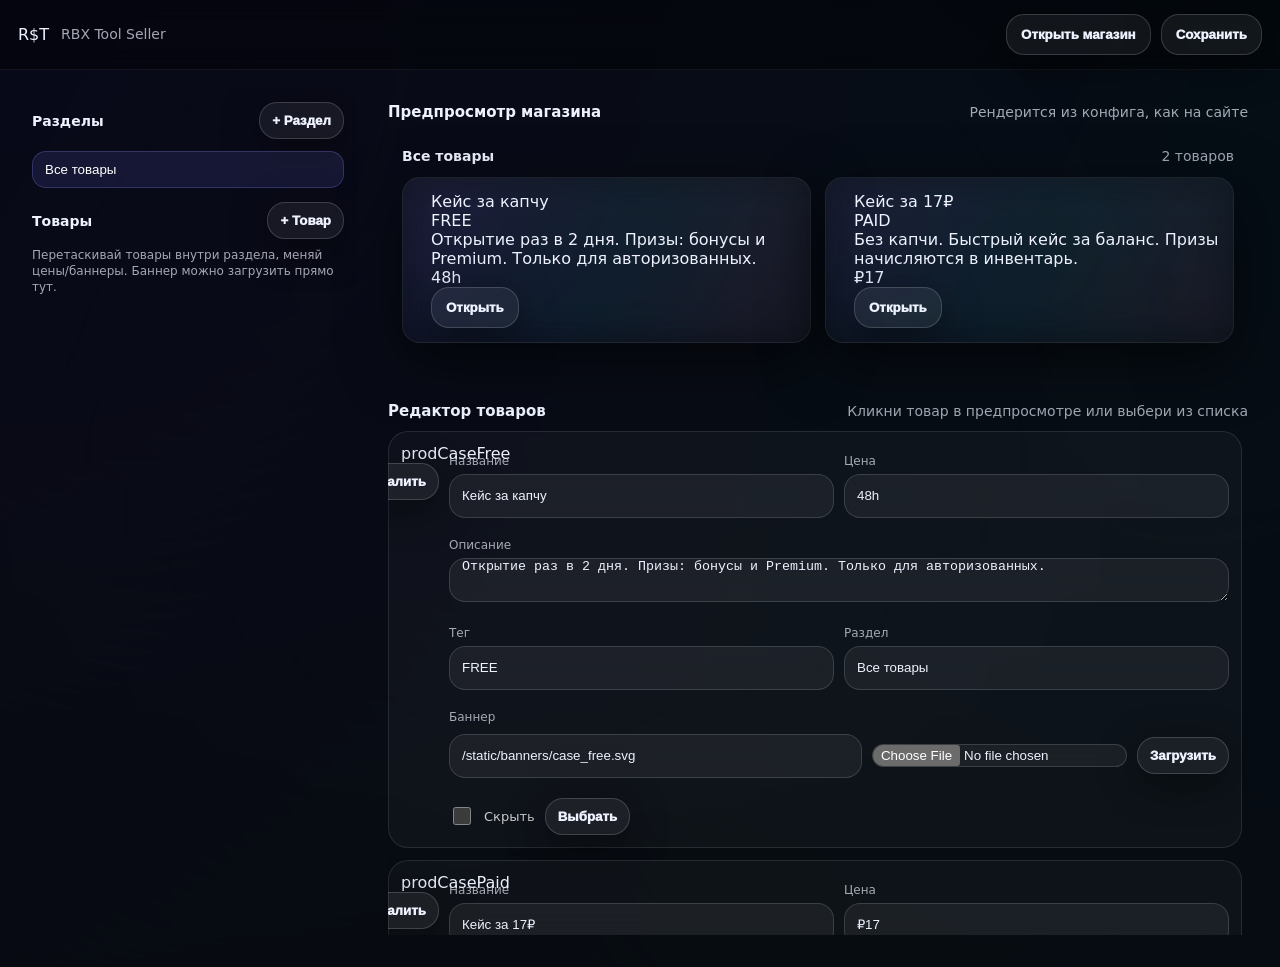
==== commit cb608ac4: "feat: cases UI + paid case + modal + images" ====
--- a/templates/shop_builder.html
+++ b/templates/shop_builder.html
@@ -4,7 +4,7 @@
   <meta charset="utf-8"/>
   <meta name="viewport" content="width=device-width, initial-scale=1"/>
   <title>RBX Tool Seller — Конструктор магазина</title>
-  <link rel="stylesheet" href="/static/styles.css">
+  <link rel="stylesheet" href="/static/styles.css?v=1769000002">
 </head>
 <body class="shopBuilderPage">
   <div class="topBar">
@@ -54,7 +54,7 @@
     </main>
   </div>
 
-  <script src="/static/app.js"></script>
+  <script src="/static/app.js?v=1769000002"></script>
   <script>
     window.__SHOP_BUILDER_PAGE__ = true;
   </script>
--- a/static/styles.css
+++ b/static/styles.css
@@ -1399,6 +1399,65 @@
   background: radial-gradient(220px 220px at var(--mx,50%) var(--my,20%), rgba(124,92,255,.12), transparent 62%);
 }
 .productCard.tilt:hover{ transform: translateY(-1px) rotateX(var(--rx,0deg)) rotateY(var(--ry,0deg)); }
+
+
+/* Premium tilt (like ekvue): deeper perspective + parallax layers */
+.tilt{ backface-visibility:hidden; }
+.tilt::before{
+  content:"";
+  position:absolute;
+  inset:-1px;
+  border-radius:inherit;
+  pointer-events:none;
+  opacity:0;
+  transition: opacity .18s ease;
+  background:
+    linear-gradient(115deg,
+      rgba(255,255,255,.18),
+      rgba(255,255,255,0) 28%,
+      rgba(124,92,255,.18) 55%,
+      rgba(0,0,0,0) 78%);
+  mix-blend-mode: screen;
+  filter: blur(0.2px);
+}
+.tilt:hover::before{ opacity:.55; }
+
+.productCard.tilt{
+  perspective: 980px;
+  transform-style: preserve-3d;
+}
+.productCard.tilt .prodArt{
+  transform: translate3d(calc(var(--dx,0px) * .55), calc(var(--dy,0px) * .45), 18px);
+}
+.productCard.tilt .prodBody{
+  transform: translate3d(calc(var(--dx,0px) * .35), calc(var(--dy,0px) * .25), 30px);
+}
+.productCard.tilt .prodArt,
+.productCard.tilt .prodBody{ will-change: transform; }
+
+/* Make the banner image itself feel "alive" (subtle parallax) */
+.productCard.tilt .prodArt .prodMediaArt{
+  transform: translate3d(calc(var(--dx,0px) * .25), calc(var(--dy,0px) * .20), 0);
+  transition: transform 120ms ease;
+  will-change: transform;
+}
+
+/* Make hover feel more "expensive" */
+.productCard.tilt:hover{
+  box-shadow: 0 26px 90px rgba(0,0,0,.60);
+}
+
+/* Home info blocks */
+.tiltInfo{ perspective: 860px; }
+.tiltInfo:hover{ transform: translateY(-3px) rotateX(var(--rx,0deg)) rotateY(var(--ry,0deg)); }
+.tiltInfo::after{
+  background: radial-gradient(360px 360px at var(--mx,50%) var(--my,20%), rgba(34,211,238,.12), transparent 62%);
+}
+
+/* Respect reduced motion */
+@media (prefers-reduced-motion: reduce){
+  .tilt, .tilt::after, .tilt::before{ transition:none !important; }
+}
 .hero.tilt{position:relative}
 .packBtn.tilt{position:relative}
 
@@ -1847,8 +1906,8 @@
 
 
 /* === CASE STEP1.1: modal + bigger reel + nicer buttons === */
-.caseModalCard{ max-width: 980px; width:min(980px, 96vw); }
-.caseViewport.big{ height: 280px; border-radius: 22px; }
+.caseModalCard{ max-width: 1080px; width:min(1080px, 98vw); }
+.caseViewport.big{ height: 320px; border-radius: 22px; }
 .caseMarker.big{ width: 6px; box-shadow: 0 0 34px rgba(124,92,255,.85); }
 .caseReel.big{ padding: 18px; gap: 14px; }
 
@@ -1863,7 +1922,7 @@
 .caseReel.big .casePrize .caseLbl{ font-size: 14px; }
 
 @media (max-width: 720px){
-  .caseViewport.big{ height: 230px; }
+  .caseViewport.big{ height: 270px; }
   .caseReel.big .casePrize{ width: 185px; min-width:185px; height:185px; }
   .caseReel.big .casePrize .caseImg{ width: 140px; height: 140px; }
 }
@@ -2183,6 +2242,28 @@
 }
 .modal:not(#payModal):not(.modalFull).open{ display:block; }
 .modal:not(#payModal):not(.modalFull).vis{ opacity:1; transform: translate(-50%,-50%) scale(1); }
+
+/* Case modals: instant open state (while auth/reel is preparing) */
+.modal.loading{
+  pointer-events: auto;
+}
+.modal.loading .caseStage{
+  opacity: .72;
+}
+.modal.loading::after{
+  content:"";
+  position:absolute;
+  left:50%; top:56px;
+  width:22px; height:22px;
+  margin-left:-11px;
+  border-radius:50%;
+  border:2px solid rgba(255,255,255,.22);
+  border-top-color: rgba(124,92,255,.95);
+  animation: spin .7s linear infinite;
+  pointer-events:none;
+}
+@keyframes spin{ to{ transform: rotate(360deg); } }
+
 .modal:not(#payModal):not(.modalFull).open{ display:block; }
 .modal:not(#payModal):not(.modalFull).vis{ opacity:1; transform: translate(-50%,-50%) scale(1); }
 .modal:not(#payModal).glass{
@@ -2469,7 +2550,9 @@
 }
 .productCard.pxtCard .prodMedia{
   position:relative;
-  height:168px;
+  aspect-ratio: 16 / 9;
+  height: auto;
+  min-height: 168px;
   border-radius:20px;
   overflow:hidden;
   border:1px solid rgba(255,255,255,.10);
@@ -2494,6 +2577,22 @@
 /* SVG banners often have built-in padding; keep them contained to avoid cropping. */
 .productCard.pxtCard .prodMediaArt[src$=".svg"]{
   object-fit: contain;
+}
+
+/* Cases: make the card feel larger and keep banners consistent on mobile */
+.productCard.pxtCard.isCase{
+  padding: 16px;
+  border-radius: 28px;
+}
+.productCard.pxtCard.isCase .prodMedia{
+  min-height: 190px;
+}
+.productCard.pxtCard.isCase .prodMediaArt[src$=".svg"]{
+  /* case SVGs often have internal padding; fill like a real banner */
+  object-fit: cover;
+}
+@media (max-width: 520px){
+  .productCard.pxtCard.isCase .prodMedia{ min-height: 200px; }
 }
 .productCard.pxtCard .prodMediaGlow{
   position:absolute; inset:-40%;
@@ -3232,3 +3331,36 @@
 body:not(.admin) #btnShopPanel {
   display: none !important;
 }
+
+/* === Mobile performance tuning (reduce GPU-heavy effects) === */
+@media (max-width: 820px){
+  /* Reduce expensive fixed blurred backgrounds */
+  body::after{ filter: blur(22px); opacity: .25; }
+
+  /* Remove backdrop blur on mobile (major perf win) */
+  .card, .productCard, .modal, .panel, .box,
+  .topbar, .bnav, .nav, .sheet, .drawer,
+  .toast, .dropdown, .menu{
+    backdrop-filter: none !important;
+    -webkit-backdrop-filter: none !important;
+  }
+
+  /* Lighter shadows */
+  .card, .productCard, .modal, .panel, .box{ box-shadow: 0 8px 20px rgba(0,0,0,.26) !important; }
+  .btn, .navbtn, .btab{ box-shadow: 0 8px 20px rgba(0,0,0,.24) !important; }
+
+  /* Disable hover/tilt extras (hover doesn't exist, but effects can still cost) */
+  .productCard.tilt,
+  .productCard.tilt *{
+    transform: none !important;
+  }
+  .productCard.tilt::after{ display:none !important; }
+
+  /* Avoid overly long transitions on low-end phones */
+  *{ transition-duration: .18s !important; }
+}
+
+/* Prefer-reduced-motion support */
+@media (prefers-reduced-motion: reduce){
+  *{ animation-duration: .001ms !important; animation-iteration-count: 1 !important; transition-duration: .001ms !important; }
+}
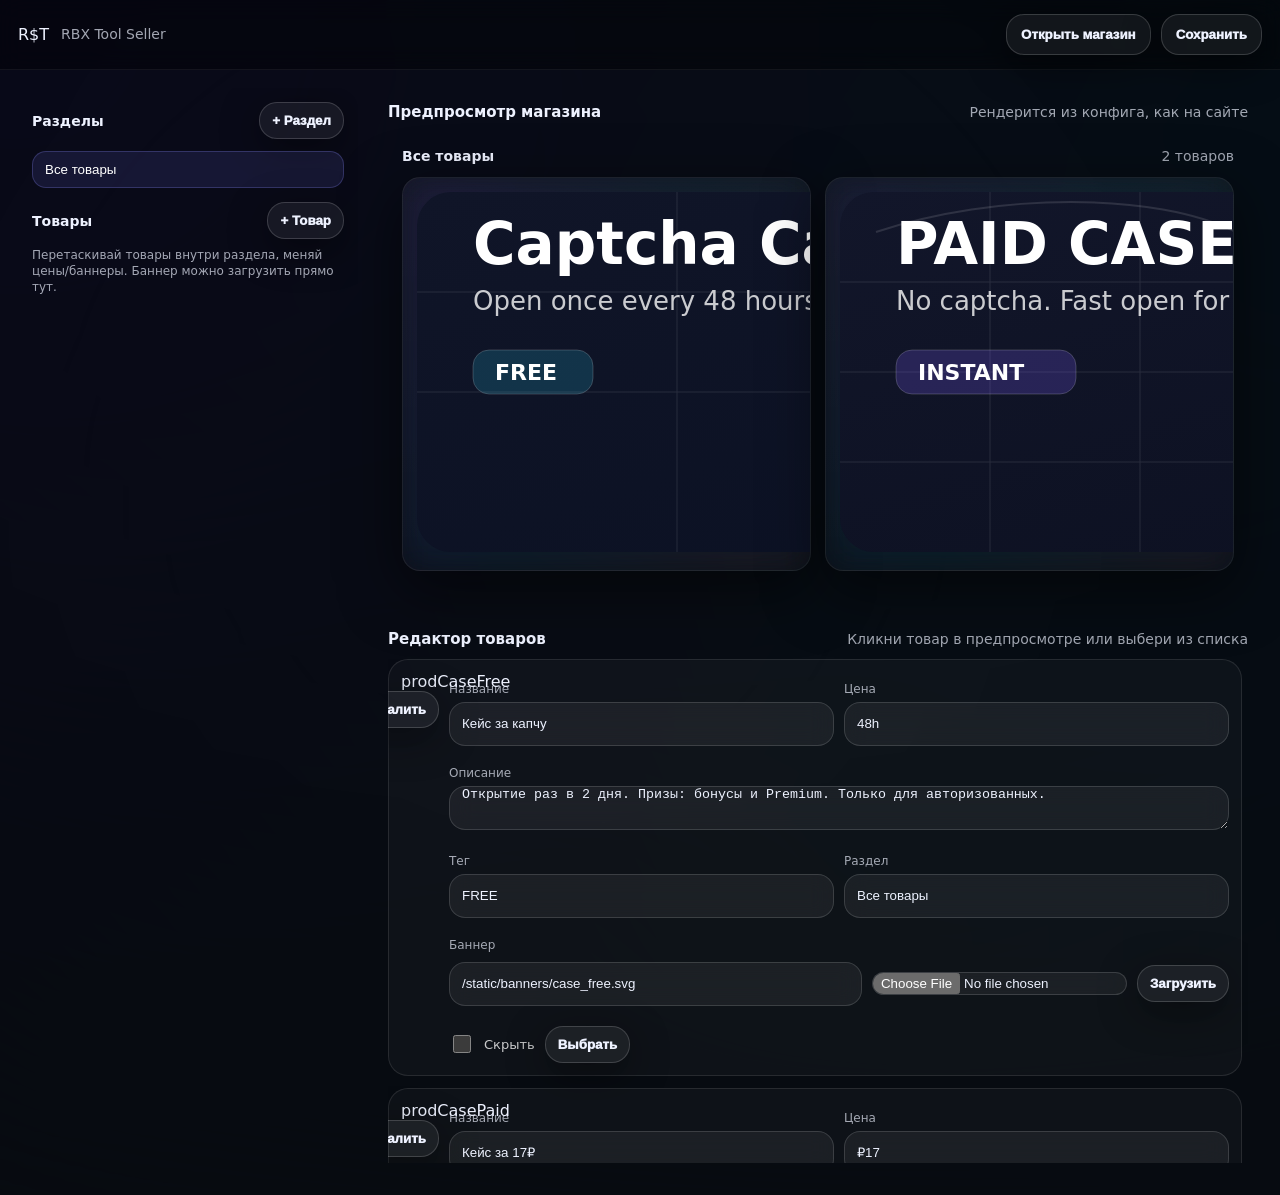
==== commit b22423fc: "feat: cases UI + paid case + modal + images" ====
--- a/templates/shop_builder.html
+++ b/templates/shop_builder.html
@@ -4,7 +4,7 @@
   <meta charset="utf-8"/>
   <meta name="viewport" content="width=device-width, initial-scale=1"/>
   <title>RBX Tool Seller — Конструктор магазина</title>
-  <link rel="stylesheet" href="/static/styles.css?v=1769000002">
+  <link rel="stylesheet" href="/static/styles.css?v=1769004000">
 </head>
 <body class="shopBuilderPage">
   <div class="topBar">
@@ -54,7 +54,7 @@
     </main>
   </div>
 
-  <script src="/static/app.js?v=1769000002"></script>
+  <script src="/static/app.js?v=1769004000"></script>
   <script>
     window.__SHOP_BUILDER_PAGE__ = true;
   </script>
--- a/static/styles.css
+++ b/static/styles.css
@@ -3364,3 +3364,31 @@
 @media (prefers-reduced-motion: reduce){
   *{ animation-duration: .001ms !important; animation-iteration-count: 1 !important; transition-duration: .001ms !important; }
 }
+
+/* ----------------------------
+   Robux wizard modal
+-----------------------------*/
+.robuxModal{ max-width: 720px; width: calc(100vw - 24px); }
+.robuxSteps{ display:flex; gap:8px; align-items:center; margin-top:10px; }
+.robuxStep{ width:26px; height:26px; border-radius:999px; display:flex; align-items:center; justify-content:center; font-weight:700; font-size:12px; border:1px solid rgba(255,255,255,.18); background: rgba(0,0,0,.18); }
+.robuxStep.active{ background: rgba(255,255,255,.12); border-color: rgba(255,255,255,.3); }
+.robuxBody{ padding: 14px 14px 16px; }
+.robuxH{ font-size: 14px; font-weight: 700; margin: 4px 0 12px; }
+.robuxLabel{ font-size: 12px; opacity: .78; margin-bottom: 6px; }
+.robuxRow{ display: grid; grid-template-columns: 1fr 1fr; gap: 12px; }
+.robuxSlider{ width: 100%; }
+.robuxQuote{ display:grid; grid-template-columns: 1fr 1fr; gap: 12px; margin-top: 12px; }
+.rqItem{ padding: 12px; border-radius: 14px; background: rgba(0,0,0,.16); border: 1px solid rgba(255,255,255,.08); }
+.rqVal{ font-size: 18px; font-weight: 800; margin-top: 2px; }
+.robuxActions{ display:flex; gap: 10px; justify-content:flex-end; margin-top: 14px; }
+.robuxActions .btn{ min-width: 140px; }
+.robuxActions .secondary{ opacity:.85; }
+.robuxCheckCard{ padding: 12px; border-radius: 14px; background: rgba(0,0,0,.16); border: 1px solid rgba(255,255,255,.08); }
+.robuxStatus{ padding: 12px; border-radius: 14px; background: rgba(0,0,0,.16); border: 1px solid rgba(255,255,255,.08); min-height: 64px; display:flex; align-items:center; }
+
+@media (max-width: 520px){
+  .robuxRow{ grid-template-columns: 1fr; }
+  .robuxActions{ justify-content: space-between; }
+  .robuxActions .btn{ min-width: 0; width: 100%; }
+  .robuxActions{ flex-direction: column; }
+}
